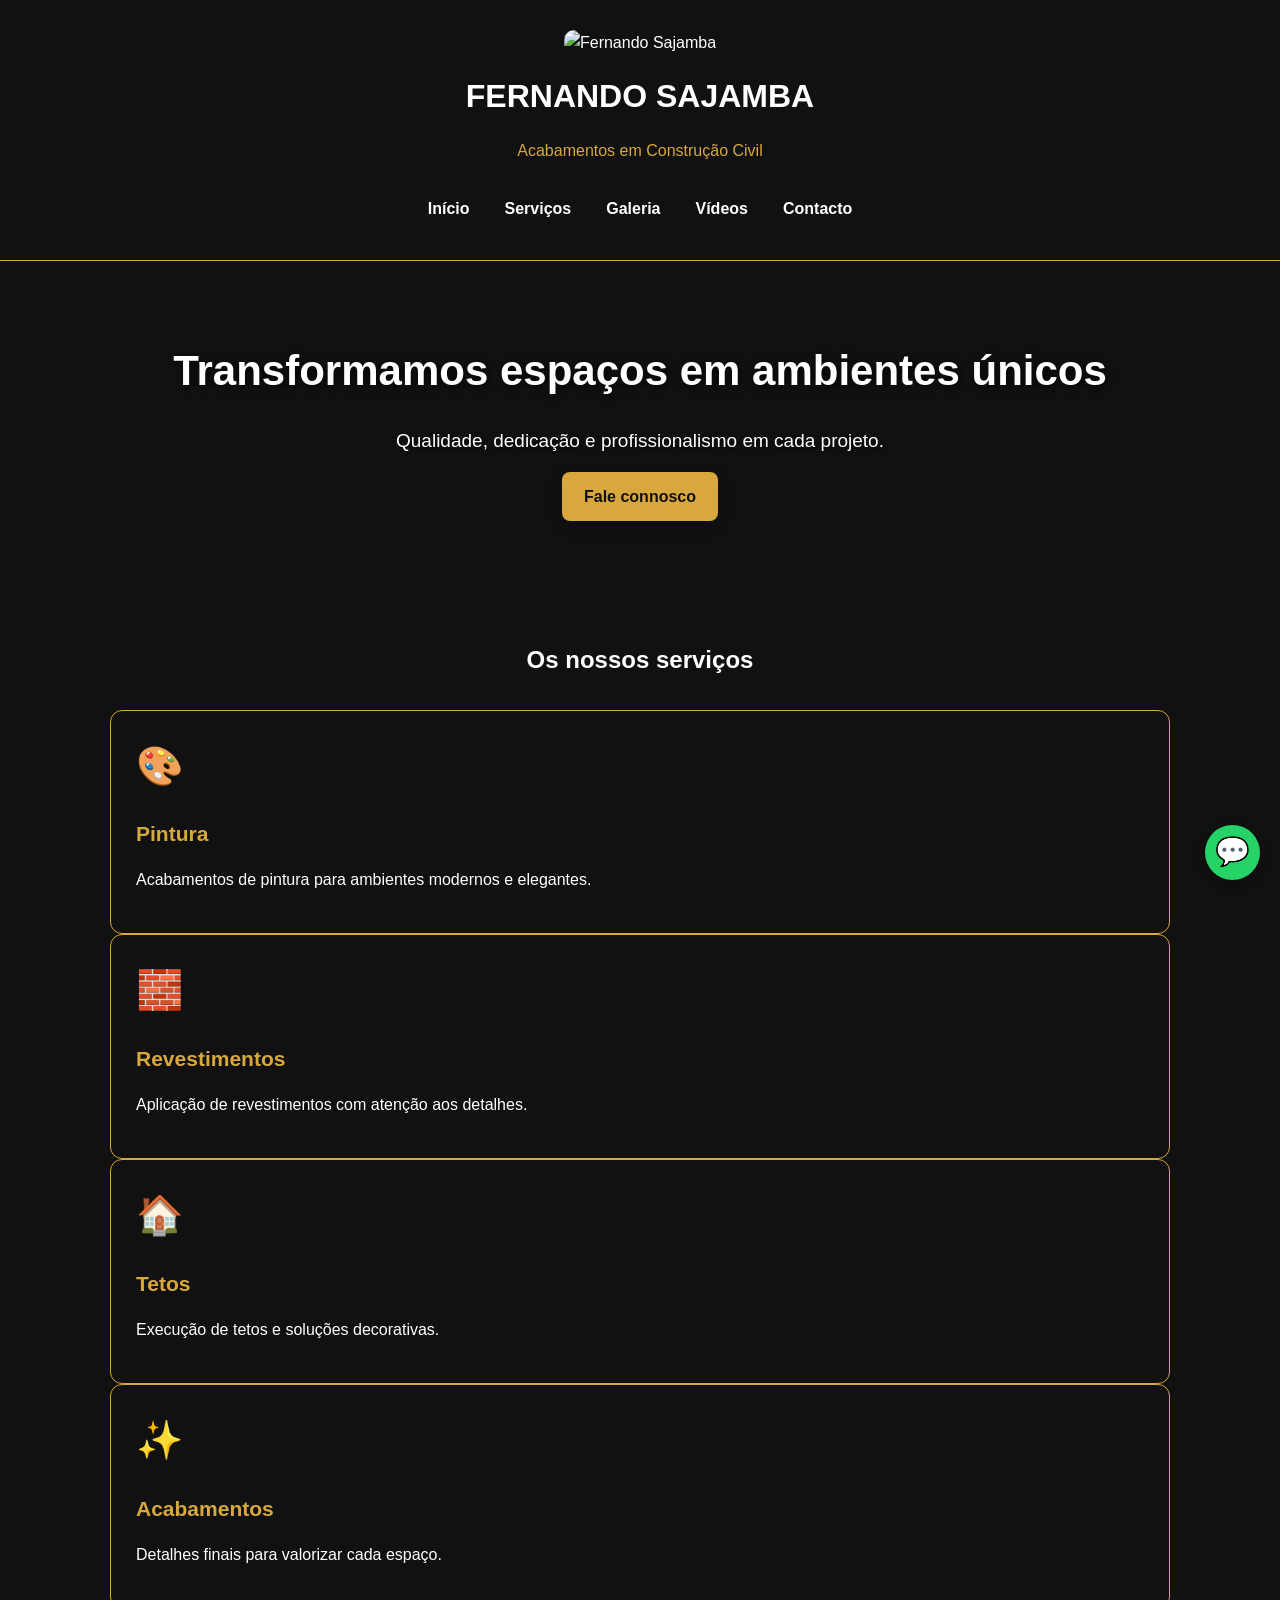
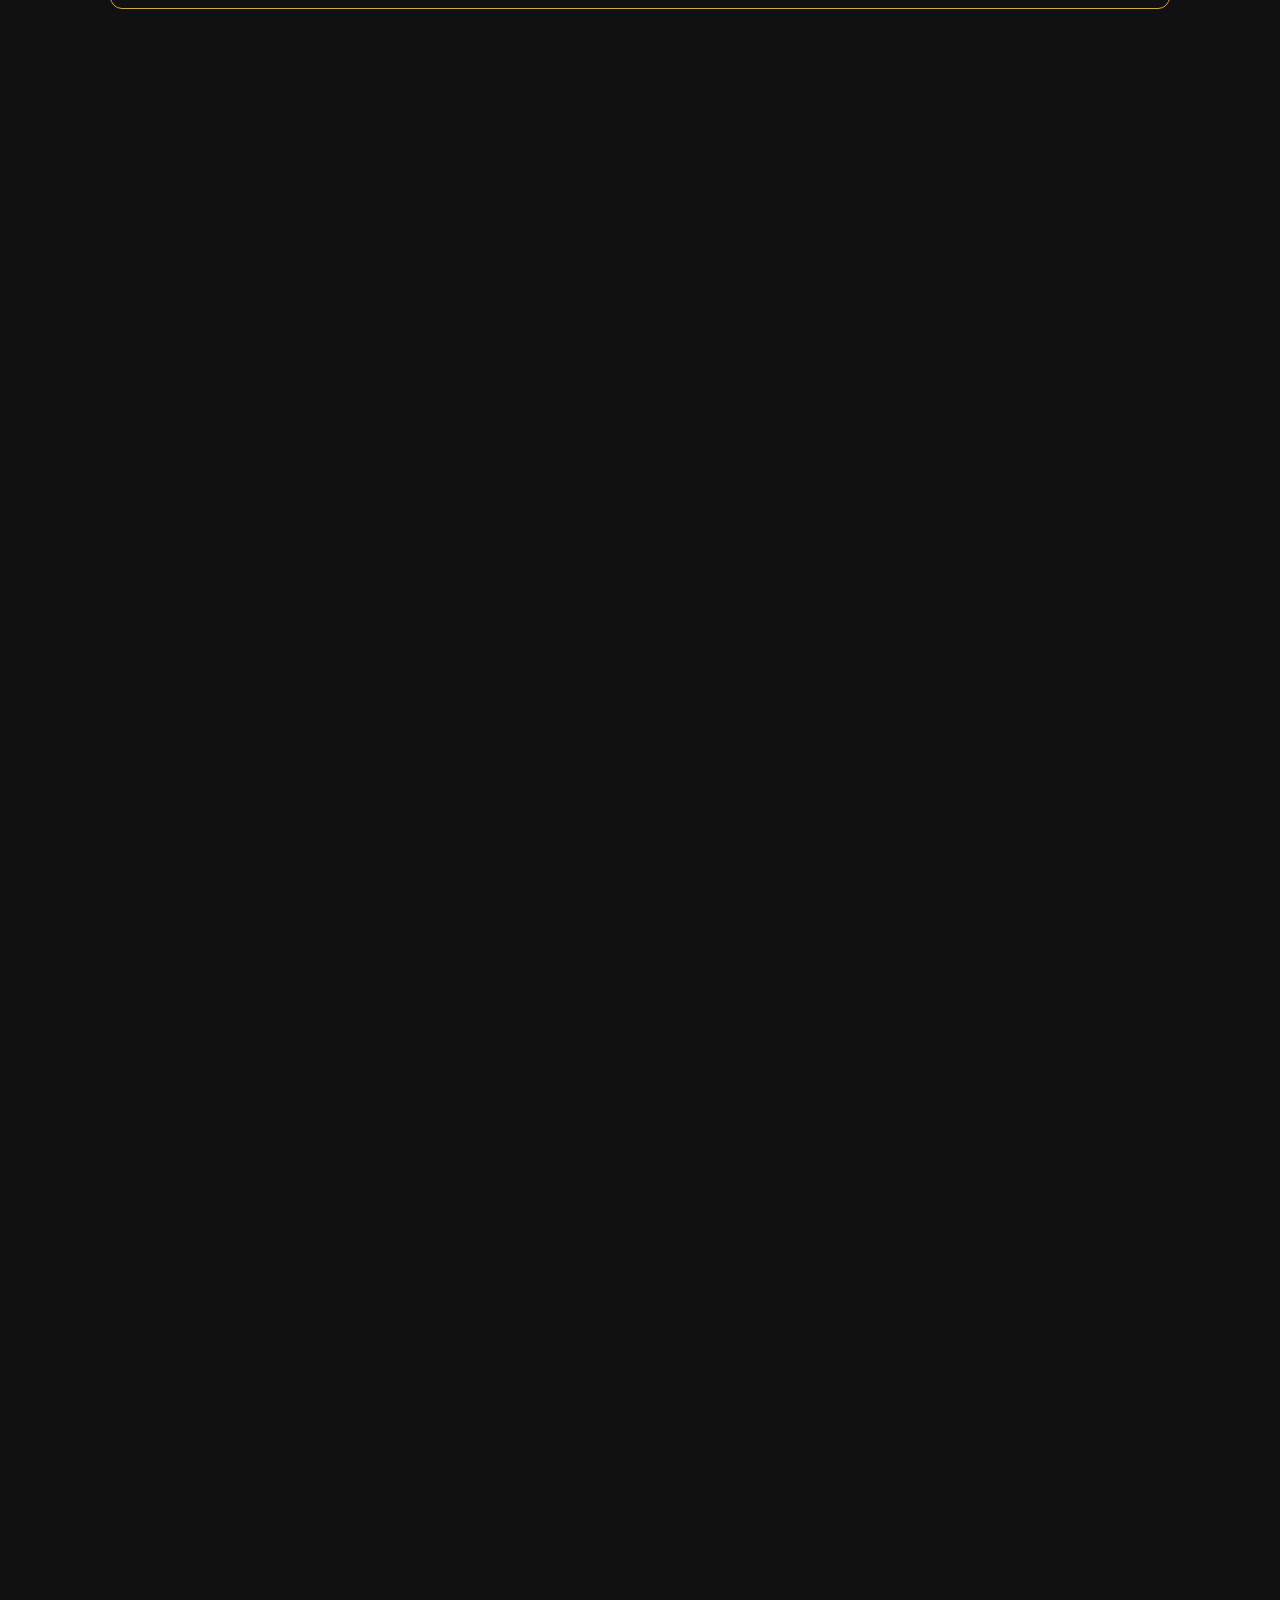
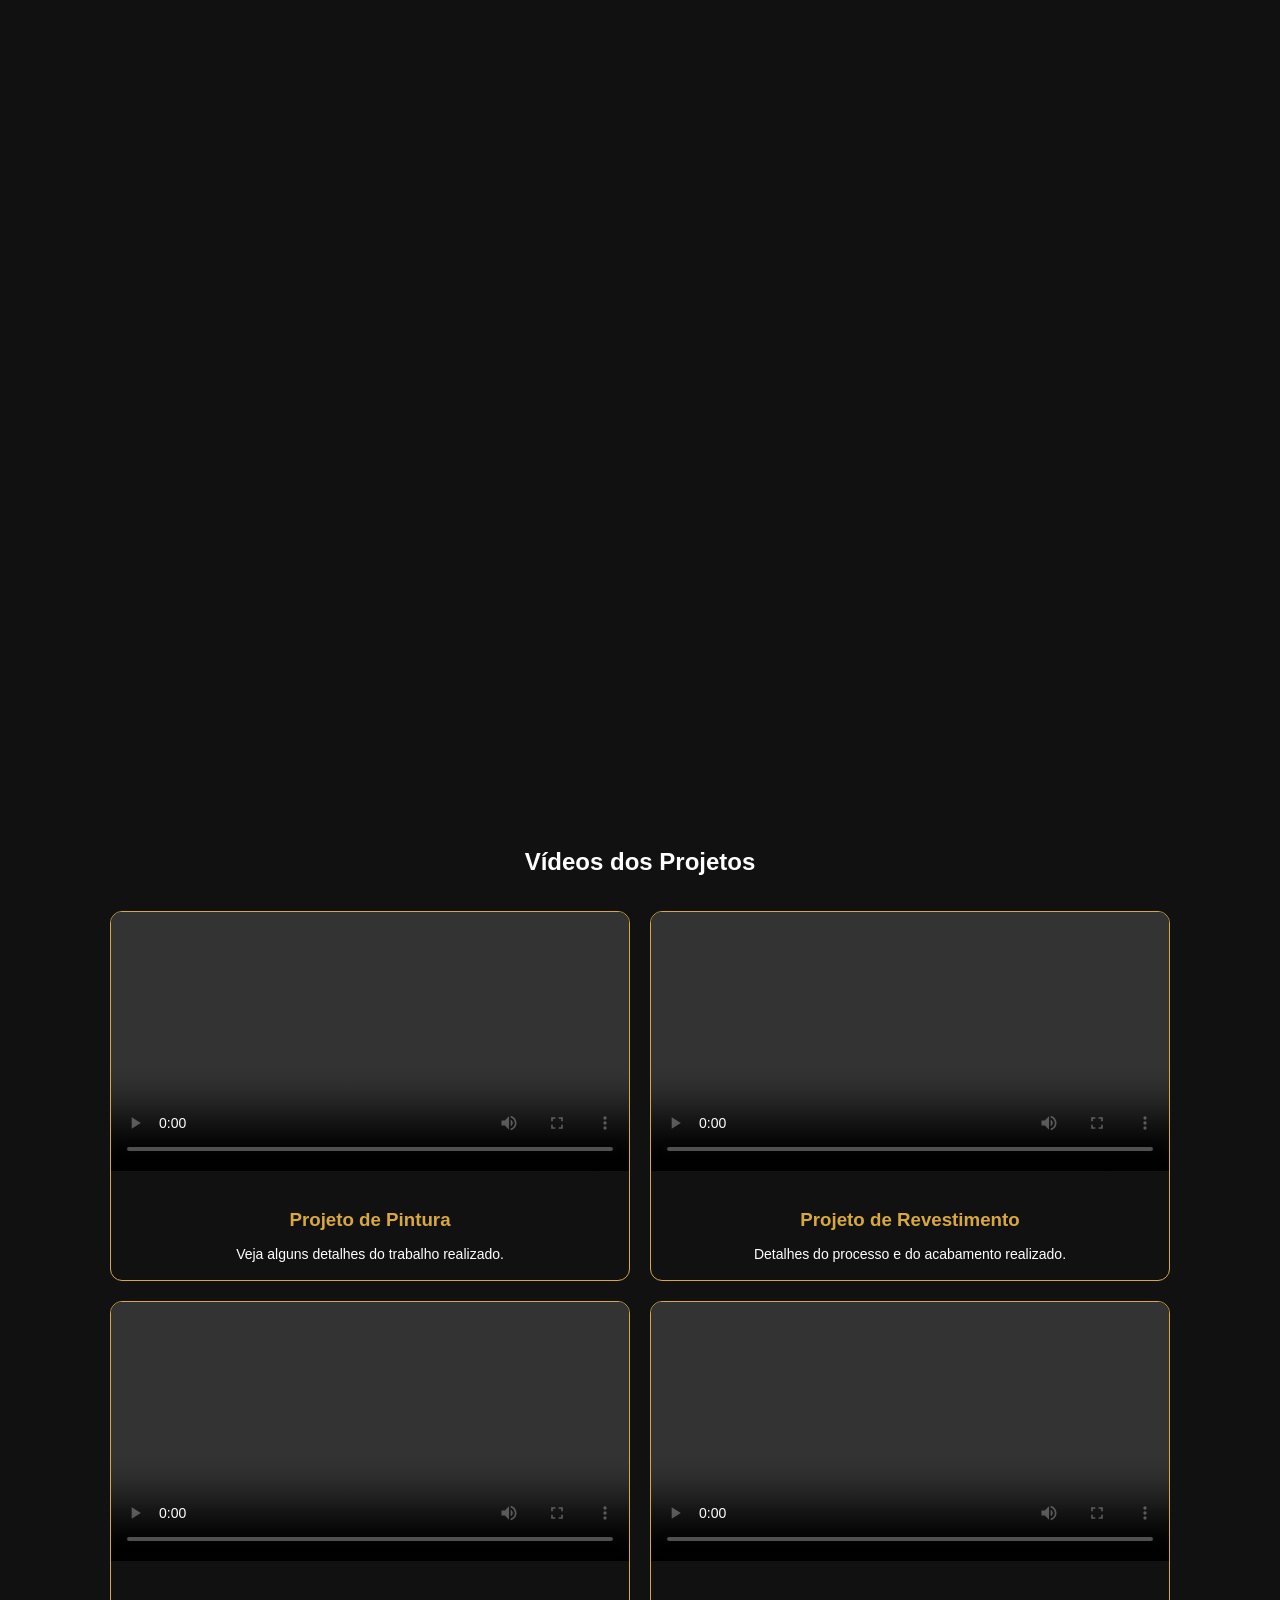
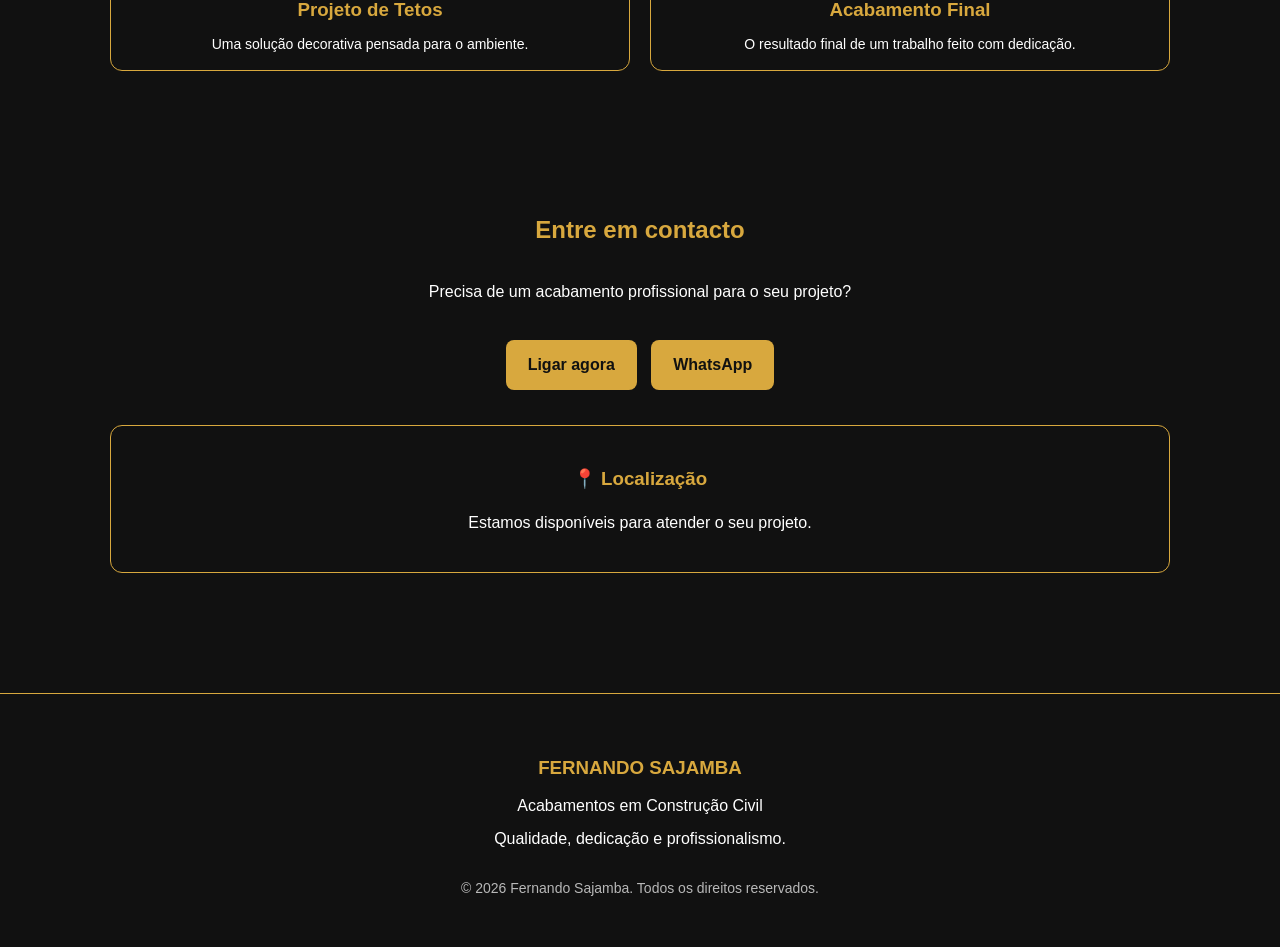
==== index.html @ a04a97ff "Add files via upload" ====
<!DOCTYPE html>
<html lang="pt">
<head>
<meta charset="UTF-8">
<meta name="viewport" content="width=device-width, initial-scale=1.0">
<meta name="theme-color" content="#111111">  
<meta name="description" content="Fernando Sajamba - Acabamentos em Construção Civil. Pintura, revestimentos, tetos e acabamentos com qualidade e profissionalismo.">
<meta name="keywords" content="Fernando Sajamba, acabamentos, construção civil, pintura, revestimentos, tetos">  
<meta property="og:title" content="Fernando Sajamba | Acabamentos em Construção Civil">

<meta property="og:description" content="Qualidade, dedicação e profissionalismo em cada projeto.">

<meta property="og:image" content="fotos/obra1.jpg">

<meta property="og:type" content="website">  
<title>Fernando Sajamba - Acabamentos</title>
<link rel="stylesheet" href="style.css">
</head>
<body>

<header>
    <img src="assets/logo.png" alt="Fernando Sajamba">

    <h1>FERNANDO SAJAMBA</h1>

    <p>Acabamentos em Construção Civil</p>

    <nav>
        <a href="#inicio">Início</a>
        <a href="#servicos">Serviços</a>
        <a href="#galeria">Galeria</a>
        <a href="#videos">Vídeos</a>
        <a href="#contacto">Contacto</a>
    </nav>
</header>

<section class="hero" id="inicio">
<h2>Transformamos espaços em ambientes únicos</h2>
<p>Qualidade, dedicação e profissionalismo em cada projeto.</p>
<a href="#contacto">Fale connosco</a>
</section>

<section class="servicos" revelar id="servicos">
<h2>Os nossos serviços</h2>
<div class="servico">
    <div class="icone">🎨</div>
    <h3>Pintura</h3>
    <p>Acabamentos de pintura para ambientes modernos e elegantes.</p>
</div>

<div class="servico">
    <div class="icone">🧱</div>
    <h3>Revestimentos</h3>
    <p>Aplicação de revestimentos com atenção aos detalhes.</p>
</div>

<div class="servico">
    <div class="icone">🏠</div>
    <h3>Tetos</h3>
    <p>Execução de tetos e soluções decorativas.</p>
</div>

<div class="servico">
    <div class="icone">✨</div>
    <h3>Acabamentos</h3>
    <p>Detalhes finais para valorizar cada espaço.</p>
</div>
</section>
<section class="orcamento revelar">

    <h2>Tem um projeto em mente?</h2>

    <p>
        Fale connosco e apresente o seu projeto.
        Estamos prontos para ajudar a transformar o seu espaço.
    </p>

    <a href="#contacto">Solicitar orçamento</a>

</section>
<section class="sobre revelar">
    <div class="sobre-texto">
        <h2>Sobre nós</h2>

        <p>
            Trabalhamos com dedicação e responsabilidade,
            procurando oferecer acabamentos de qualidade
            para cada cliente.
        </p>

        <p>
            Cada projeto recebe atenção aos detalhes,
            desde a preparação até ao acabamento final.
        </p>
    </div>

    <div class="sobre-imagem">
        <img src="fotos/obra1.jpg" alt="Projeto realizado">
    </div>
</section>
<section class="vantagens revelar">

    <h2>Por que escolher-nos?</h2>

    <div class="vantagens-container">

        <div class="vantagem">
            <div class="vantagem-icone">⭐</div>
            <h3>Qualidade</h3>
            <p>
                Trabalhamos para entregar acabamentos
                com qualidade e atenção aos detalhes.
            </p>
        </div>

        <div class="vantagem">
            <div class="vantagem-icone">🛠️</div>
            <h3>Profissionalismo</h3>
            <p>
                Cada projeto é tratado com responsabilidade,
                dedicação e compromisso.
            </p>
        </div>

        <div class="vantagem">
            <div class="vantagem-icone">🤝</div>
            <h3>Compromisso</h3>
            <p>
                Procuramos compreender as necessidades
                de cada cliente e projeto.
            </p>
        </div>

        <div class="vantagem">
            <div class="vantagem-icone">✨</div>
            <h3>Atenção aos detalhes</h3>
            <p>
                Os pequenos detalhes fazem a diferença
                no resultado final.
            </p>
        </div>

    </div>

</section>
<section class="galeria revelar" id="galeria">
<h2>Projetos Realizados</h2>
<div class="galeria-container">
<div class="projeto">
    <img src="fotos/obra8.jpg" alt="Obra 8">
    <div class="projeto-info">
        <h3>Projeto de Pintura</h3>
        <p>Acabamento moderno e cuidadoso.</p>
    </div>
</div>
<div class="projeto">
    <img src="fotos/obra2.jpg" alt="Obra 2">
    <div class="projeto-info">
        <h3>Projeto de Revestimento</h3>
        <p>Revestimento aplicado com atenção aos detalhes.</p>
    </div>
</div>
<div class="projeto">
    <img src="fotos/obra3.jpg" alt="Obra 3">
    <div class="projeto-info">
        <h3>Projeto de Tetos</h3>
        <p>Solução decorativa para valorizar o ambiente.</p>
    </div>
</div>
<div class="projeto">
    <img src="fotos/obra4.jpg" alt="Obra 4">
    <div class="projeto-info">
        <h3>Acabamento Final</h3>
        <p>Detalhes finais para um resultado elegante.</p>
    </div>
</div>
</div>
</section>

<section class="videos revelar" id="videos">
<h2>Vídeos dos Projetos</h2>
<div class="videos-container">
<div class="video-projeto">
    <video controls>
        <source src="videos/obra1.mp4" type="video/mp4">
    </video>

    <div class="video-info">
        <h3>Projeto de Pintura</h3>
        <p>Veja alguns detalhes do trabalho realizado.</p>
    </div>
</div>
<div class="video-projeto">
    <video controls>
        <source src="videos/obra2.mp4" type="video/mp4">
    </video>

    <div class="video-info">
        <h3>Projeto de Revestimento</h3>
        <p>Detalhes do processo e do acabamento realizado.</p>
    </div>
</div>
<div class="video-projeto">
    <video controls>
        <source src="videos/obra3.mp4" type="video/mp4">
    </video>

    <div class="video-info">
        <h3>Projeto de Tetos</h3>
        <p>Uma solução decorativa pensada para o ambiente.</p>
    </div>
</div>
<div class="video-projeto">
    <video controls>
        <source src="videos/obra4.mp4" type="video/mp4">
    </video>

    <div class="video-info">
        <h3>Acabamento Final</h3>
        <p>O resultado final de um trabalho feito com dedicação.</p>
    </div>
</div>
</div>
</section>

<section class="contacto revelar" id="contacto">
<h2>Entre em contacto</h2>
<p>Precisa de um acabamento profissional para o seu projeto?</p>
<a href="tel:+244928558201">Ligar agora</a>
<a href="https://wa.me/244928558201?text=Olá%2C%20Fernando%20Sajamba!%20Gostaria%20de%20solicitar%20informações%20sobre%20os%20seus%20serviços%20de%20acabamentos." target="_blank">
    WhatsApp
</a>
 <div class="localizacao">
    <h3>📍 Localização</h3>
    <p>Estamos disponíveis para atender o seu projeto.</p>
</div> 
</section>
<div class="lightbox">

    <button class="fechar">&times;</button>

    <button class="anterior">←</button>

    <img src="" alt="Foto ampliada">

    <button class="proxima">→</button>
  <div class="contador">1 / 1</div>

</div>    
<script src="script.js"></script>
<footer>
    <h3>FERNANDO SAJAMBA</h3>

    <p>Acabamentos em Construção Civil</p>

    <p>Qualidade, dedicação e profissionalismo.</p>

    <p class="copyright">
        © 2026 Fernando Sajamba. Todos os direitos reservados.
    </p>
</footer>  
  <a class="whatsapp-flutuante"
   href="https://wa.me/244928558201?text=Olá%2C%20Fernando%20Sajamba!%20Gostaria%20de%20saber%20mais%20sobre%20os%20seus%20serviços."
   target="_blank"
   aria-label="Falar pelo WhatsApp">
    💬
</a>
</body>
</html>
---- style.css ----
*{box-sizing:border-box}
body{margin:0;font-family:Arial,sans-serif;background:#111;color:#fff;line-height:1.6}
header{text-align:center;padding:30px 20px;border-bottom:1px solid #d8a83e}
header img{width:180px;max-width:80%;border-radius:10px}
header h1{margin:15px 0 5px}
header p{color:#d8a83e}
nav {
    margin-top: 25px;
    display: flex;
    justify-content: center;
    gap: 25px;
    flex-wrap: wrap;
}

nav a {
    color: #fff;
    text-decoration: none;
    font-weight: bold;
    padding: 8px 5px;
    transition: 0.3s;
}

nav a:hover {
    color: #d8a83e;
    transform: translateY(-2px);
}
section{padding:50px 20px;max-width:1100px;margin:auto}
h2{text-align:center;margin-bottom:30px}
.hero{text-align:center}
.hero a,.contacto a{display:inline-block;padding:12px 22px;margin-top:15px;text-decoration:none;color:#111;background:#d8a83e;border-radius:8px}
.servicos-container,.galeria-container,.videos-container{display:grid;grid-template-columns:repeat(2,1fr);gap:20px}
.servico {
    padding: 25px;
    border: 1px solid #d8a83e;
    border-radius: 12px;
    
    transition: transform 0.3s ease,
                box-shadow 0.3s ease;
}

.servico:hover {
    transform: translateY(-8px);
    box-shadow: 0 8px 20px rgba(216, 168, 62, 0.25);
}
.servico h3{color:#d8a83e;
   font-size: 21px;
    margin-bottom: 10px;}
.galeria-container img{width:100%;height:250px;object-fit:cover;border-radius:10px;border:1px solid #d8a83e}
.videos-container video{width:100%;border-radius:10px;border:1px solid #d8a83e}
.contacto{text-align:center}
#lightbox {
  position: fixed;
  top: 0;
  left: 0;
  width: 100%;
  height: 100%;
  background: rgba(0, 0, 0, 0.9);

  display: flex;
  justify-content: center;
  align-items: center;

  opacity: 0;
  visibility: hidden;
  transition: opacity 0.35s ease, visibility 0.35s ease;

  z-index: 9999;
}

.lightbox {
    position: fixed;
    top: 0;
    left: 0;
    width: 100%;
    height: 100%;

    background: rgba(0, 0, 0, 0.9);

    display: flex;
    justify-content: center;
    align-items: center;

    opacity: 0;
    visibility: hidden;

    transition: opacity 0.35s ease,
                visibility 0.35s ease;

    z-index: 9999;
}

.lightbox.active {
    opacity: 1;
    visibility: visible;
}

.lightbox img {
    max-width: 90%;
    max-height: 85%;
    object-fit: contain;

    border: 3px solid #d8a83e;
    border-radius: 12px;
    box-shadow: 0 0 25px rgba(216, 168, 62, 0.45);

    transform: scale(0.75) rotate(-3deg);
    opacity: 0;

    transition:
        transform 0.45s ease,
        opacity 0.35s ease;
}

.lightbox.active img {
    transform: scale(1) rotate(0deg);
    opacity: 1;
}
.fechar {
    position: absolute;
    top: 20px;
    right: 25px;

    background: none;
    border: none;

    color: white;
    font-size: 40px;
    cursor: pointer;
}
.anterior,
.proxima {
    position: absolute;
    top: 50%;

    background: none;
    border: none;

    color: white;
    font-size: 45px;
    cursor: pointer;
}

.anterior {
    left: 20px;
}

.proxima {
    right: 20px;
}
.contador {
    position: absolute;
    bottom: 25px;
    left: 50%;
    transform: translateX(-50%);

    color: white;
    font-size: 16px;
    font-weight: bold;

    background: rgba(0, 0, 0, 0.5);
    padding: 8px 15px;
    border-radius: 20px;

    z-index: 10;
}
@media (max-width: 650px) {
    nav {
        gap: 10px;
        flex-direction: column;
        align-items: center;
      .sobre {
    grid-template-columns: 1fr;
    gap: 25px;
}

.sobre-texto h2 {
    text-align: center;
}
    }

    nav a {
        padding: 8px 15px;
      .hero h2 {
        font-size: 28px;
    }

    .hero p {
        font-size: 16px;
    }
}
.hero {
    padding: 80px 15px;
    text-align: center;

    background:
        linear-gradient(
            rgba(0,0,0,0.55),
            rgba(0,0,0,0.55)
        ),
        url("fotos/obra1.jpg");

    background-size: cover;
    background-position: center;

    border-radius: 15px;
}

.hero h2 {
    font-size: 28px;
    margin-bottom: 15px;
}
}
.hero p {
    font-size: 16px;
    margin-bottom: 20px;
}

.hero a {
    transition: 0.3s ease;
}

.hero a:hover {
    transform: scale(1.05);
}
.hero h2,
.hero p,
.hero a {
    opacity: 0;
    transform: translateY(25px);
    animation: aparecer 0.8s ease forwards;
}

.hero p {
    animation-delay: 0.2s;
}

.hero a {
    animation-delay: 0.4s;
}

@keyframes aparecer {
    to {
        opacity: 1;
        transform: translateY(0);
    }
}
.revelar {
    opacity: 0;
    transform: translateY(40px);
    transition: opacity 0.8s ease, transform 0.8s ease;
}

.revelar.visivel {
    opacity: 1;
    transform: translateY(0);
}
/* icones*/
.icone {
    font-size: 38px;
    margin-bottom: 12px;
    transition: transform 0.3s ease;
}

.servico:hover .icone {
    transform: scale(1.15) rotate(5deg);
}
.sobre {
    display: grid;
    grid-template-columns: 1fr 1fr;
    gap: 40px;
    align-items: center;
}

.sobre-texto h2 {
    text-align: left;
    color: #d8a83e;
}

.sobre-texto p {
    line-height: 1.7;
}

.sobre-imagem img {
    width: 100%;
    border-radius: 12px;
    border: 2px solid #d8a83e;
    display: block;
}
contacto a {
    margin-left: 5px;
    margin-right: 5px;
}
/*LOCALIZAÇÃO*/
.localizacao {
    margin-top: 35px;
    padding: 20px;
    border: 1px solid #d8a83e;
    border-radius: 12px;
}

.localizacao h3 {
    color: #d8a83e;
    margin-bottom: 10px;
}
/*WHATSSAP FLUTUANTE*/
.whatsapp-flutuante {
    position: fixed;
    right: 20px;
    bottom: 20px;
    width: 55px;
    height: 55px;
    border-radius: 50%;
    background: #25D366;
    color: white;
    display: flex;
    justify-content: center;
    align-items: center;
    font-size: 28px;
    text-decoration: none;
    box-shadow: 0 4px 12px rgba(0,0,0,0.3);
    z-index: 9998;
    transition: transform 0.3s ease;
}

.whatsapp-flutuante:hover {
    transform: scale(1.1);
}
.whatsapp-flutuante {
    animation: pulsarWhatsApp 2s infinite;
}

@keyframes pulsarWhatsApp {
    0% {
        transform: scale(1);
    }

    50% {
        transform: scale(1.08);
    }

    100% {
        transform: scale(1);
    }
}
/*RODAPÉ*/
footer {
    text-align: center;
    padding: 40px 20px;
    margin-top: 50px;
    border-top: 1px solid #d8a83e;
    background: #111;
}

footer h3 {
    color: #d8a83e;
    margin-bottom: 10px;
}

footer p {
    margin: 8px 0;
}

footer .copyright {
    margin-top: 25px;
    font-size: 14px;
    opacity: 0.7;
}
header {
    transition: 0.3s ease;
}

header.fixo {
    position: fixed;
    top: 0;
    left: 0;
    width: 100%;
    z-index: 1000;
    background: #111;
    padding: 15px 20px;
}
.galeria-container img {
    transition: transform 0.35s ease, box-shadow 0.35s ease;
    cursor: pointer;
}

.galeria-container img:hover {
    transform: scale(1.04);
    box-shadow: 0 8px 20px rgba(216,168,62,0.25);
}
.projeto {
    border-radius: 12px;
    overflow: hidden;
    border: 1px solid #d8a83e;
}

.projeto img {
    display: block;
    width: 100%;
}

.projeto-info {
    padding: 15px;
    text-align: center;
    background: #111;
}

.projeto-info h3 {
    color: #d8a83e;
    margin-bottom: 8px;
}

.projeto-info p {
    margin: 0;
    font-size: 14px;
}
.video-projeto {
    border: 1px solid #d8a83e;
    border-radius: 12px;
    overflow: hidden;
    background: #111;
}

.video-projeto video {
    display: block;
    width: 100%;
    border: none;
    border-radius: 0;
}

.video-info {
    padding: 15px;
    text-align: center;
}

.video-info h3 {
    color: #d8a83e;
    margin-bottom: 8px;
}

.video-info p {
    margin: 0;
    font-size: 14px;
}
.vantagens {
    text-align: center;
}

.vantagens h2 {
    color: #d8a83e;
}

.vantagens-container {
    display: grid;
    grid-template-columns: repeat(2, 1fr);
    gap: 20px;
}

.vantagem {
    padding: 25px;
    border: 1px solid #d8a83e;
    border-radius: 12px;
    transition: transform 0.3s ease, box-shadow 0.3s ease;
}

.vantagem:hover {
    transform: translateY(-8px);
    box-shadow: 0 8px 20px rgba(216,168,62,0.25);
}

.vantagem-icone {
    font-size: 38px;
    margin-bottom: 12px;
}

.vantagem h3 {
    color: #d8a83e;
    margin-bottom: 10px;
}

.vantagem p {
    line-height: 1.6;
}
@media (max-width:650px) {
    .vantagens-container {
        grid-template-columns: 1fr;
    }
}
.orcamento {
    text-align: center;
    padding: 60px 25px;
    margin-top: 30px;
    border-top: 1px solid #d8a83e;
    border-bottom: 1px solid #d8a83e;
    background: rgba(216,168,62,0.08);
    border-radius: 15px;
}

.orcamento h2 {
    color: #d8a83e;
    margin-bottom: 15px;
}

.orcamento p {
    max-width: 650px;
    margin: 0 auto;
    line-height: 1.7;
}

.orcamento a {
    display: inline-block;
    margin-top: 25px;
    padding: 13px 25px;
    background: #d8a83e;
    color: #111;
    text-decoration: none;
    font-weight: bold;
    border-radius: 8px;
    transition: transform 0.3s ease, box-shadow 0.3s ease;
}

.orcamento a:hover {
    transform: translateY(-3px);
    box-shadow: 0 6px 15px rgba(216,168,62,0.3);
}
@media (max-width:650px) {
    .orcamento {
        padding: 45px 20px;
    }

    .orcamento h2 {
        font-size: 26px;
    }
}
header img {
    transition: transform 0.4s ease, box-shadow 0.4s ease;
}

header img:hover {
    transform: scale(1.05);
    box-shadow: 0 8px 20px rgba(216,168,62,0.25);
}
header h1 {
    transition: transform 0.3s ease;
}

header h1:hover {
    transform: translateY(-3px);
}
.hero h2 {
    font-size: 42px;
    line-height: 1.2;
    text-shadow: 2px 2px 8px rgba(0,0,0,0.8);
}

.hero p {
    font-size: 19px;
    max-width: 650px;
    margin: 15px auto 0;
    line-height: 1.6;
    text-shadow: 1px 1px 5px rgba(0,0,0,0.8);
}
@media (max-width:650px) {
    .hero h2 {
        font-size: 30px;
    }

    .hero p {
        font-size: 16px;
    }
}
/* Botão fale connosco*/
.hero a {
    font-weight: bold;
    box-shadow: 0 5px 15px rgba(0,0,0,0.3);
    transition: transform 0.3s ease, box-shadow 0.3s ease;
}

.hero a:hover {
    transform: translateY(-4px);
    box-shadow: 0 8px 20px rgba(216,168,62,0.4);
}
/* Contacto*/
.contacto {
    padding-top: 70px;
    padding-bottom: 70px;
}

.contacto h2 {
    color: #d8a83e;
}

.contacto > p {
    max-width: 600px;
    margin: 0 auto 20px;
    line-height: 1.6;
}
.contacto a {
    font-weight: bold;
    margin-left: 5px;
    margin-right: 5px;
    transition: transform 0.3s ease, box-shadow 0.3s ease;
}

.contacto a:hover {
    transform: translateY(-3px);
    box-shadow: 0 6px 15px rgba(216,168,62,0.35);
}
/* Menu no celular*/
@media (max-width:650px) {

    header {
        padding: 25px 15px;
    }

    header img {
        width: 150px;
    }

    header h1 {
        font-size: 25px;
    }

    header p {
        font-size: 15px;
    }

    nav {
        margin-top: 20px;
    }

    nav a {
        width: 100%;
        text-align: center;
        box-sizing: border-box;
    }
}
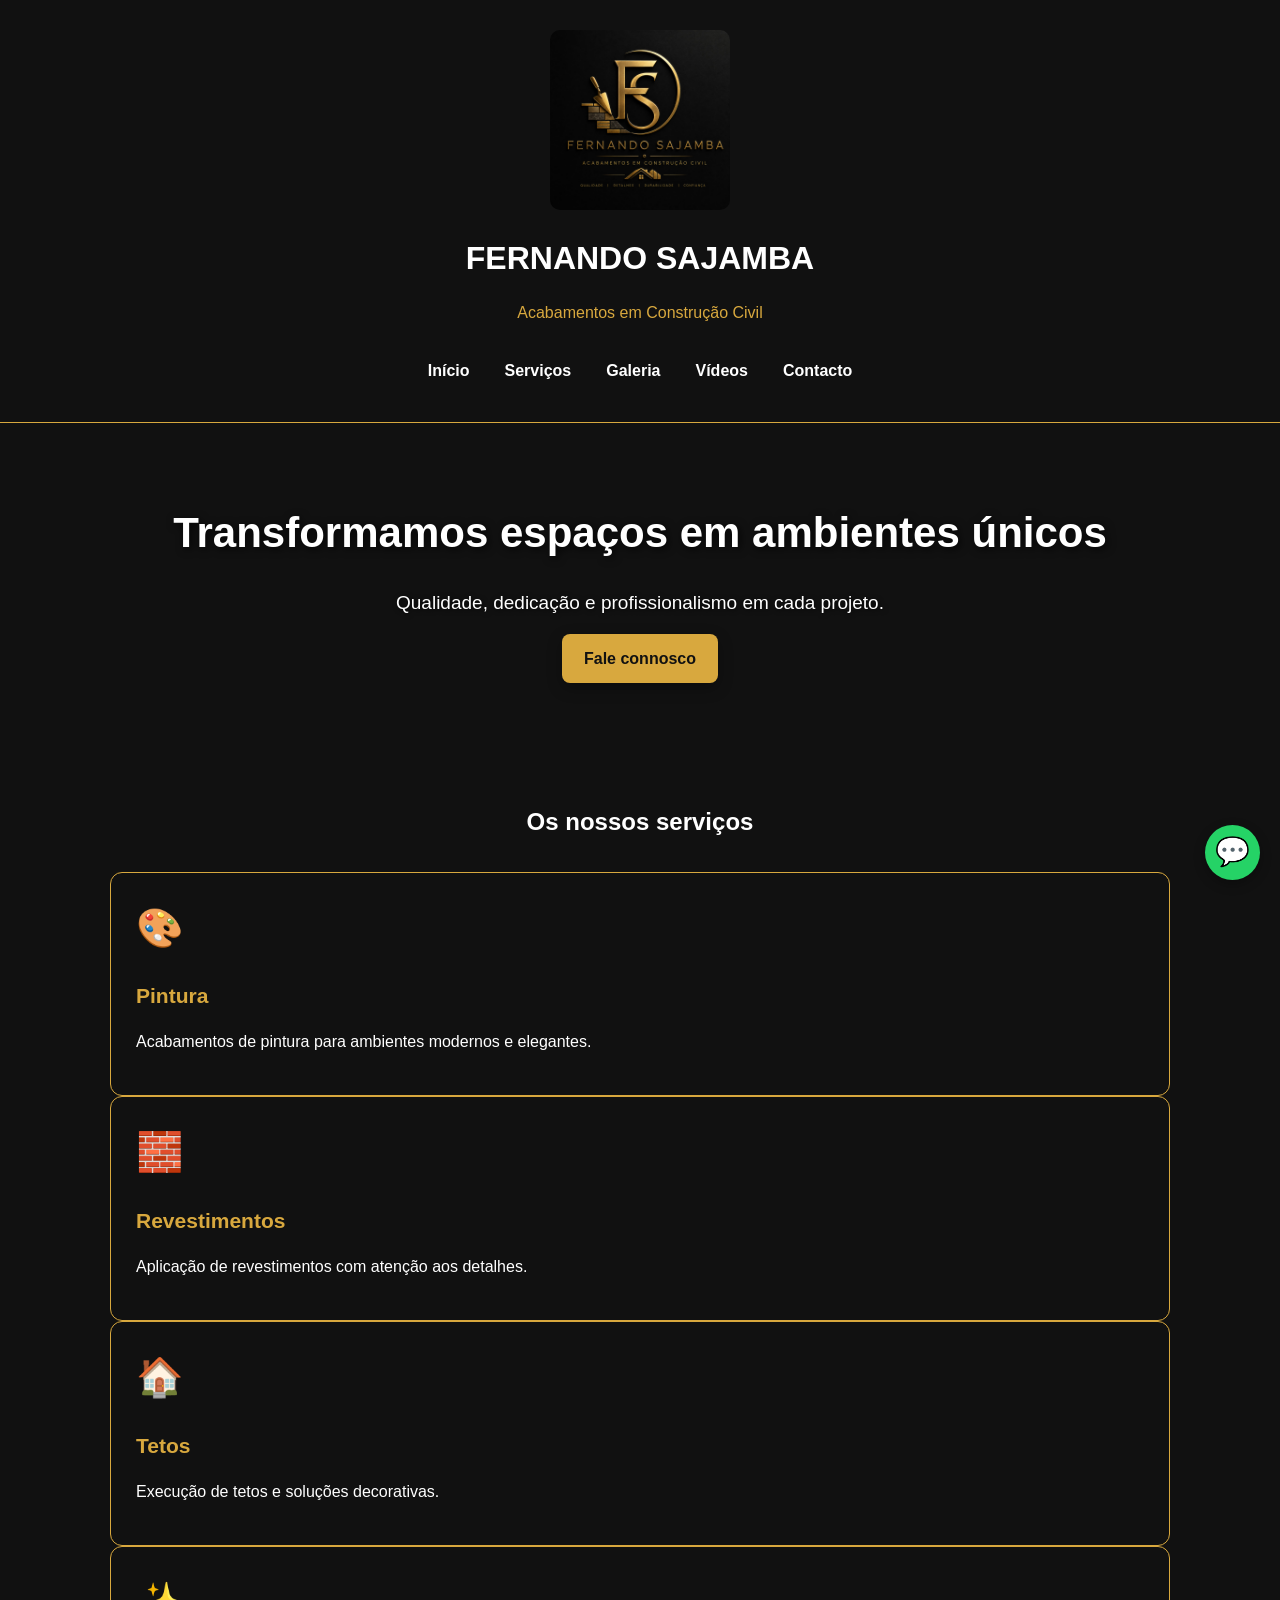
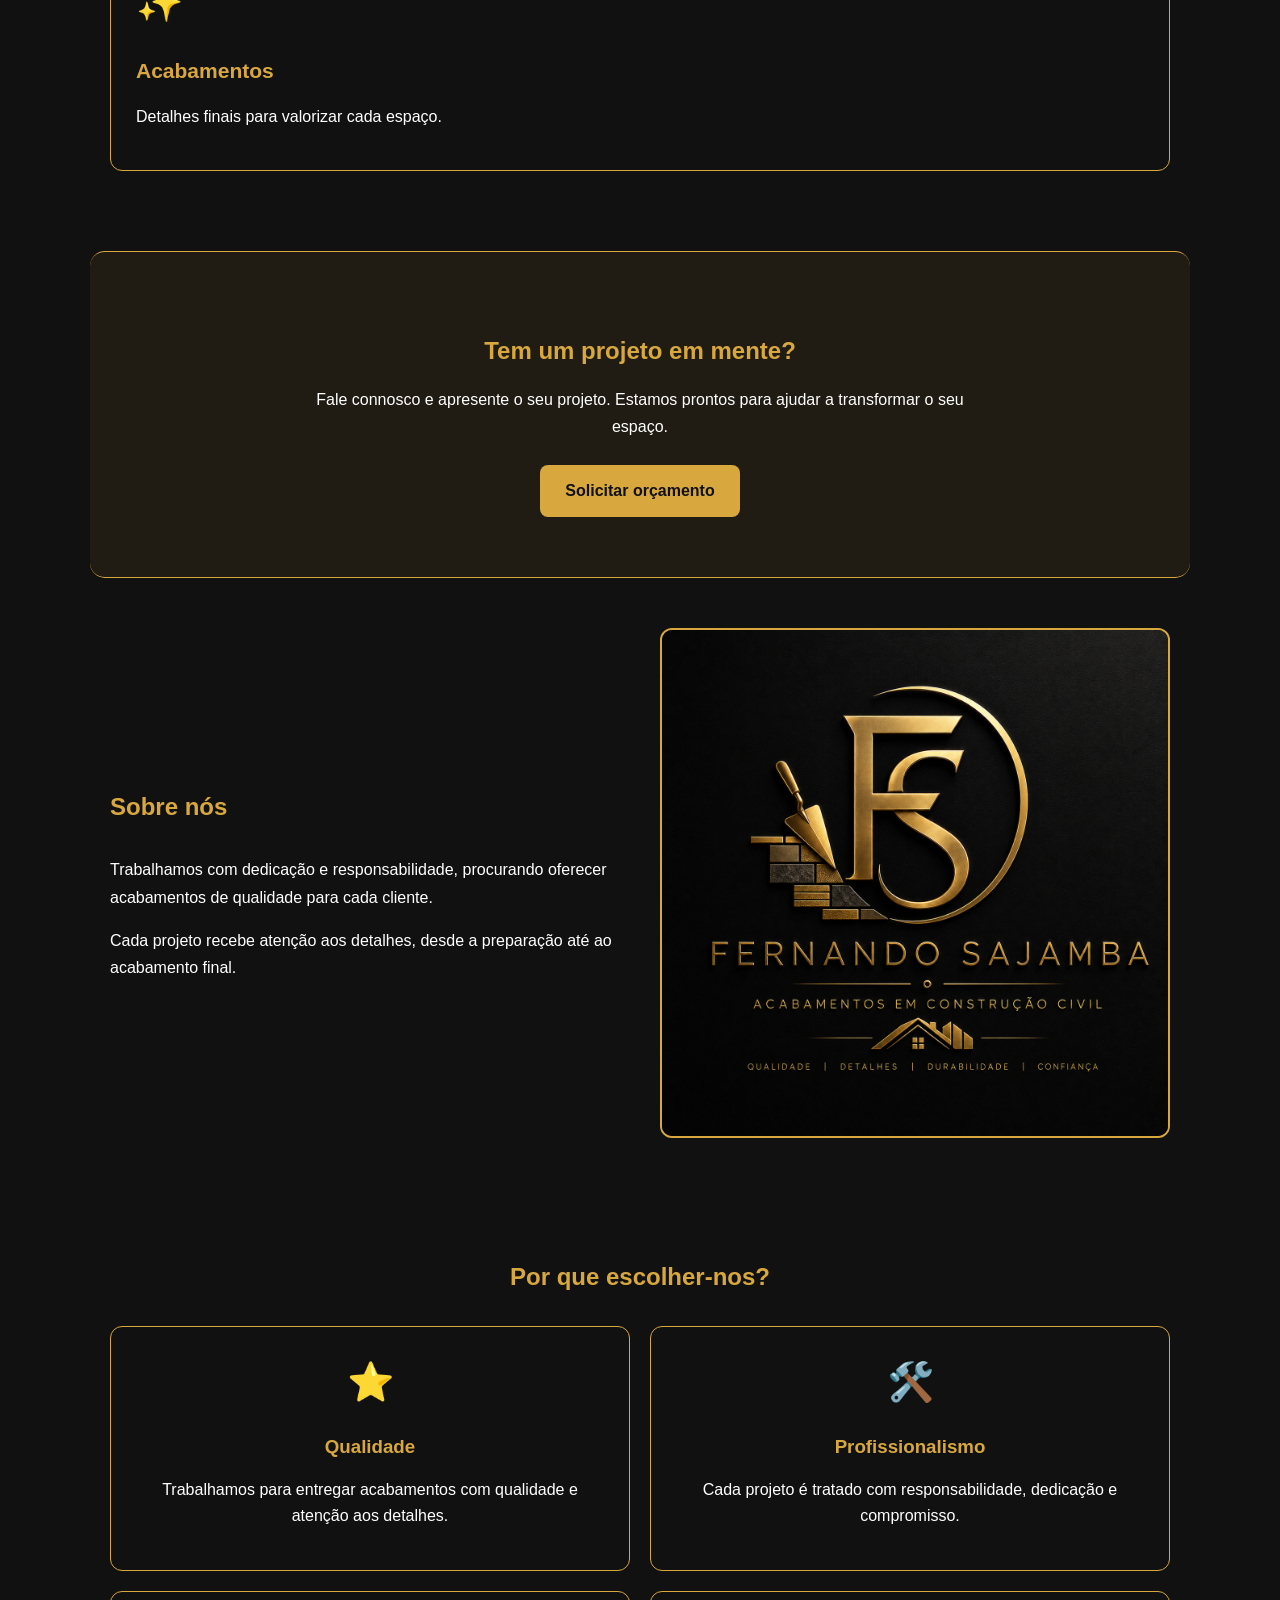
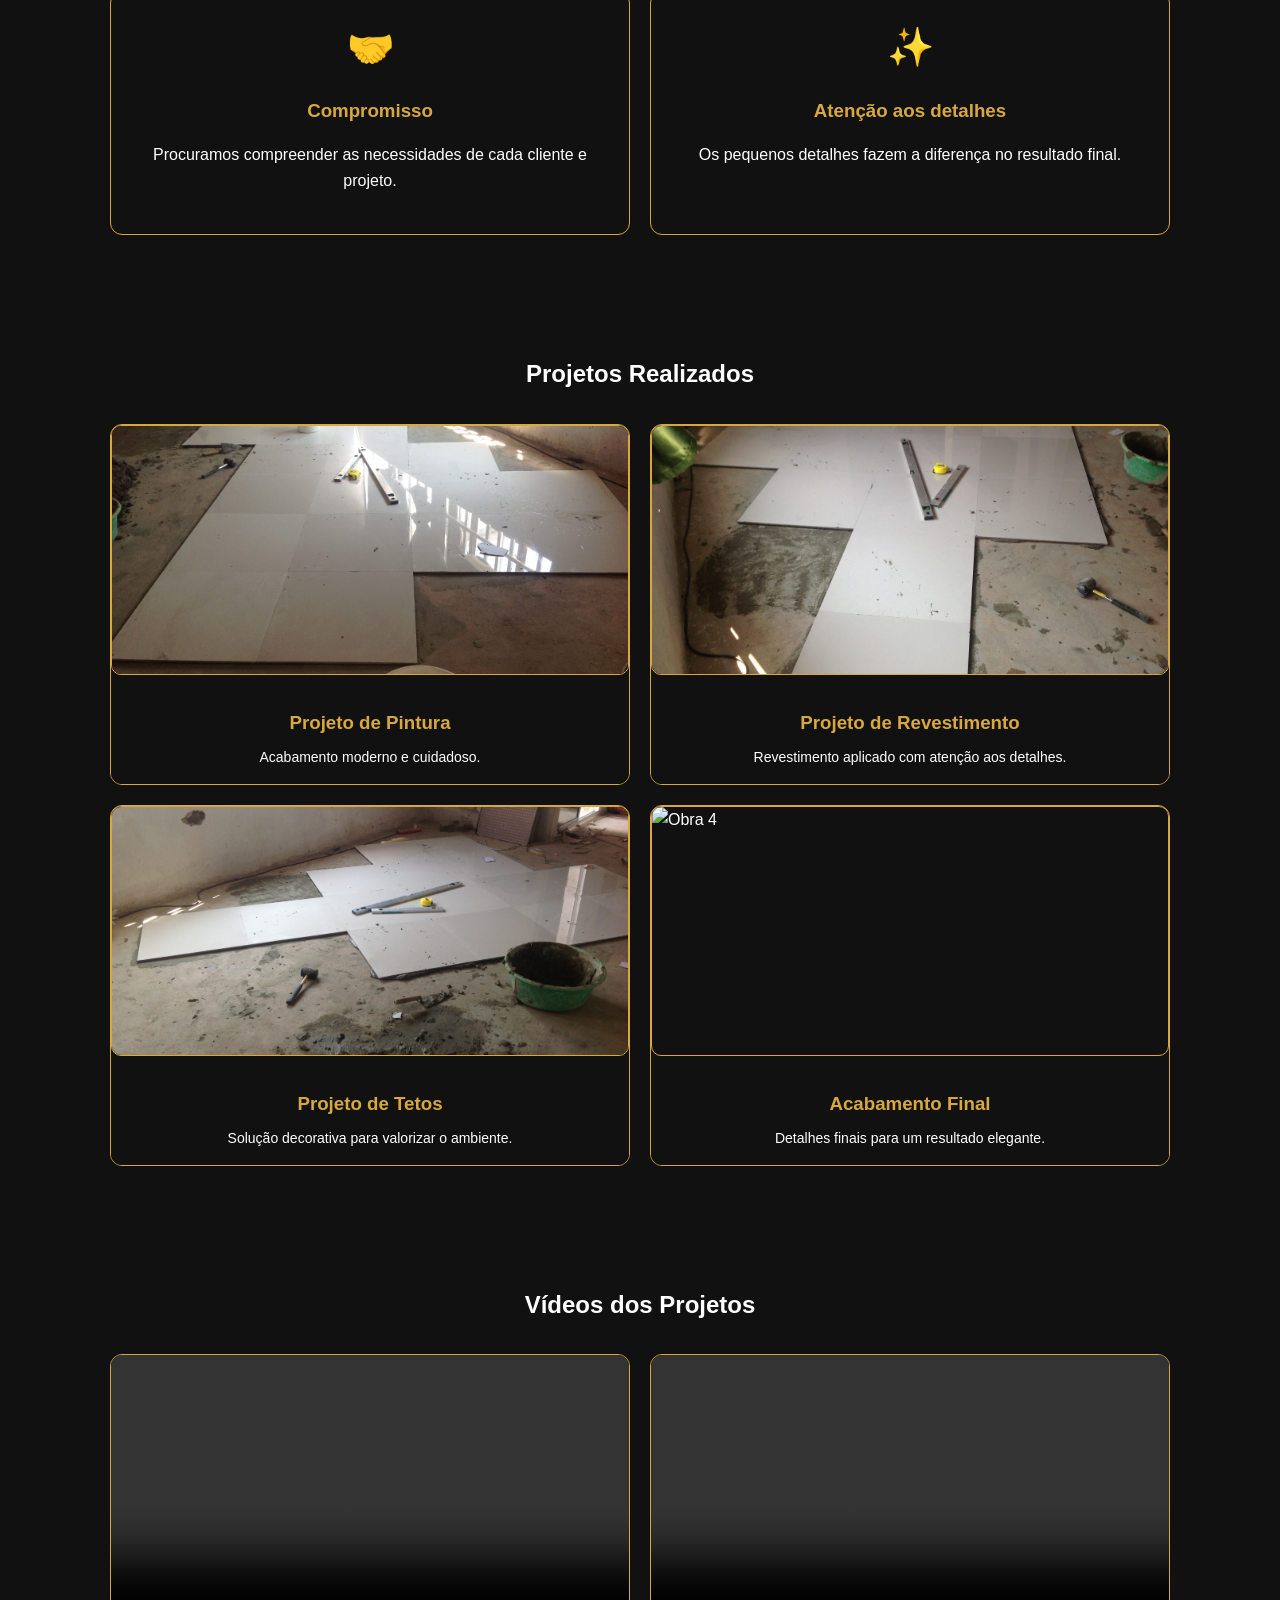
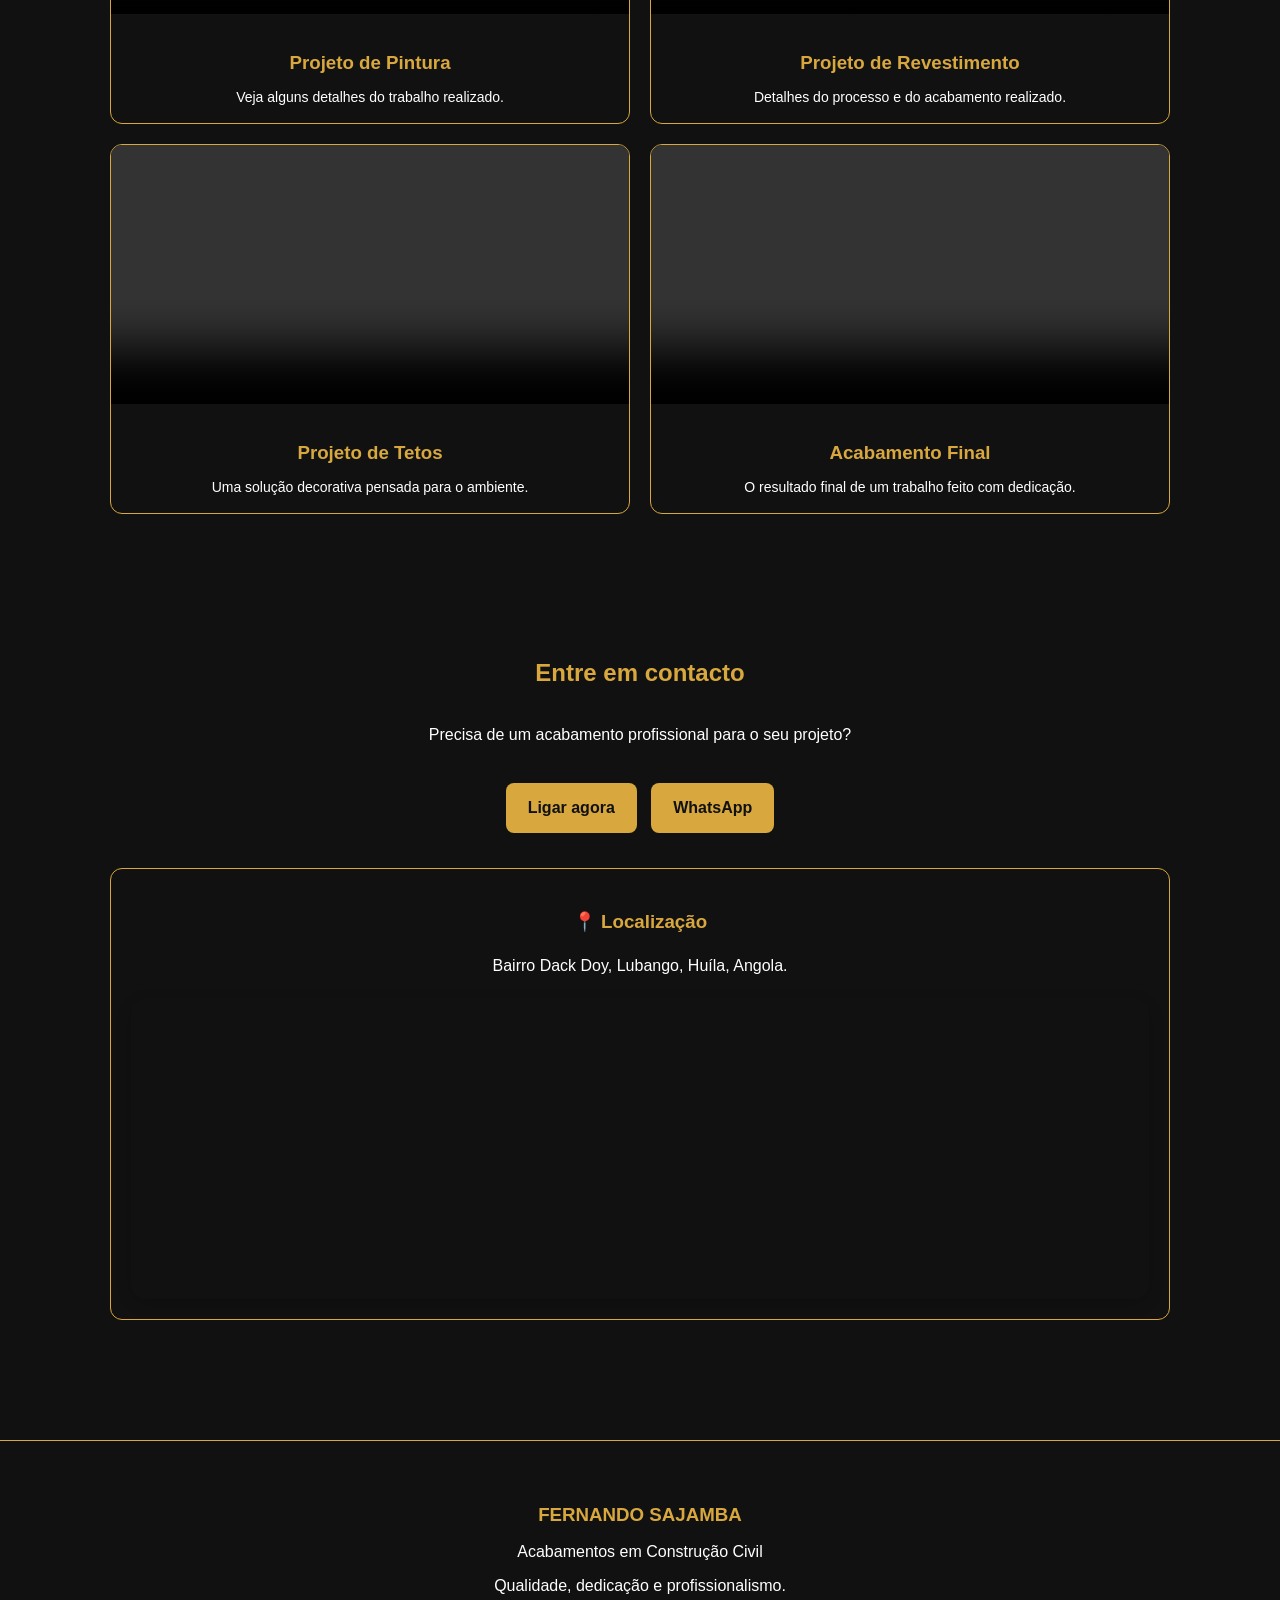
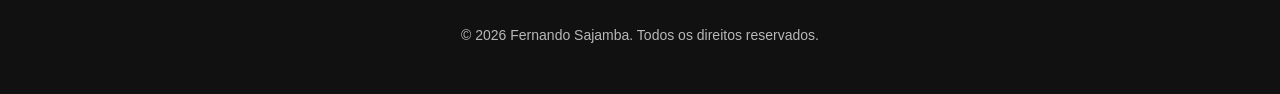
==== commit dc85294e: "Enhance location section with details and map Updated location information and added a map iframe." ====
--- a/index.html
+++ b/index.html
@@ -230,10 +230,22 @@
 <a href="https://wa.me/244928558201?text=Olá%2C%20Fernando%20Sajamba!%20Gostaria%20de%20solicitar%20informações%20sobre%20os%20seus%20serviços%20de%20acabamentos." target="_blank">
     WhatsApp
 </a>
- <div class="localizacao">
+<div class="localizacao">
     <h3>📍 Localização</h3>
-    <p>Estamos disponíveis para atender o seu projeto.</p>
-</div> 
+    <p>Bairro Dack Doy, Lubango, Huíla, Angola.</p>
+
+    <div class="mapa">
+        <iframe
+            src="https://www.google.com/maps?q=Dack+Doy,+Lubango,+Hu%C3%ADla,+Angola&output=embed"
+            width="100%"
+            height="300"
+            style="border:0;"
+            allowfullscreen=""
+            loading="lazy"
+            referrerpolicy="no-referrer-when-downgrade">
+        </iframe>
+    </div>
+</div>
 </section>
 <div class="lightbox">
 
--- a/style.css
+++ b/style.css
@@ -633,4 +633,17 @@
         text-align: center;
         box-sizing: border-box;
     }
-}+}
+.mapa {
+    margin-top: 20px;
+    border-radius: 15px;
+    overflow: hidden;
+    box-shadow: 0 4px 15px rgba(0,0,0,0.2);
+}
+
+.mapa iframe {
+    display: block;
+    width: 100%;
+    height: 300px;
+    border: 0;
+}
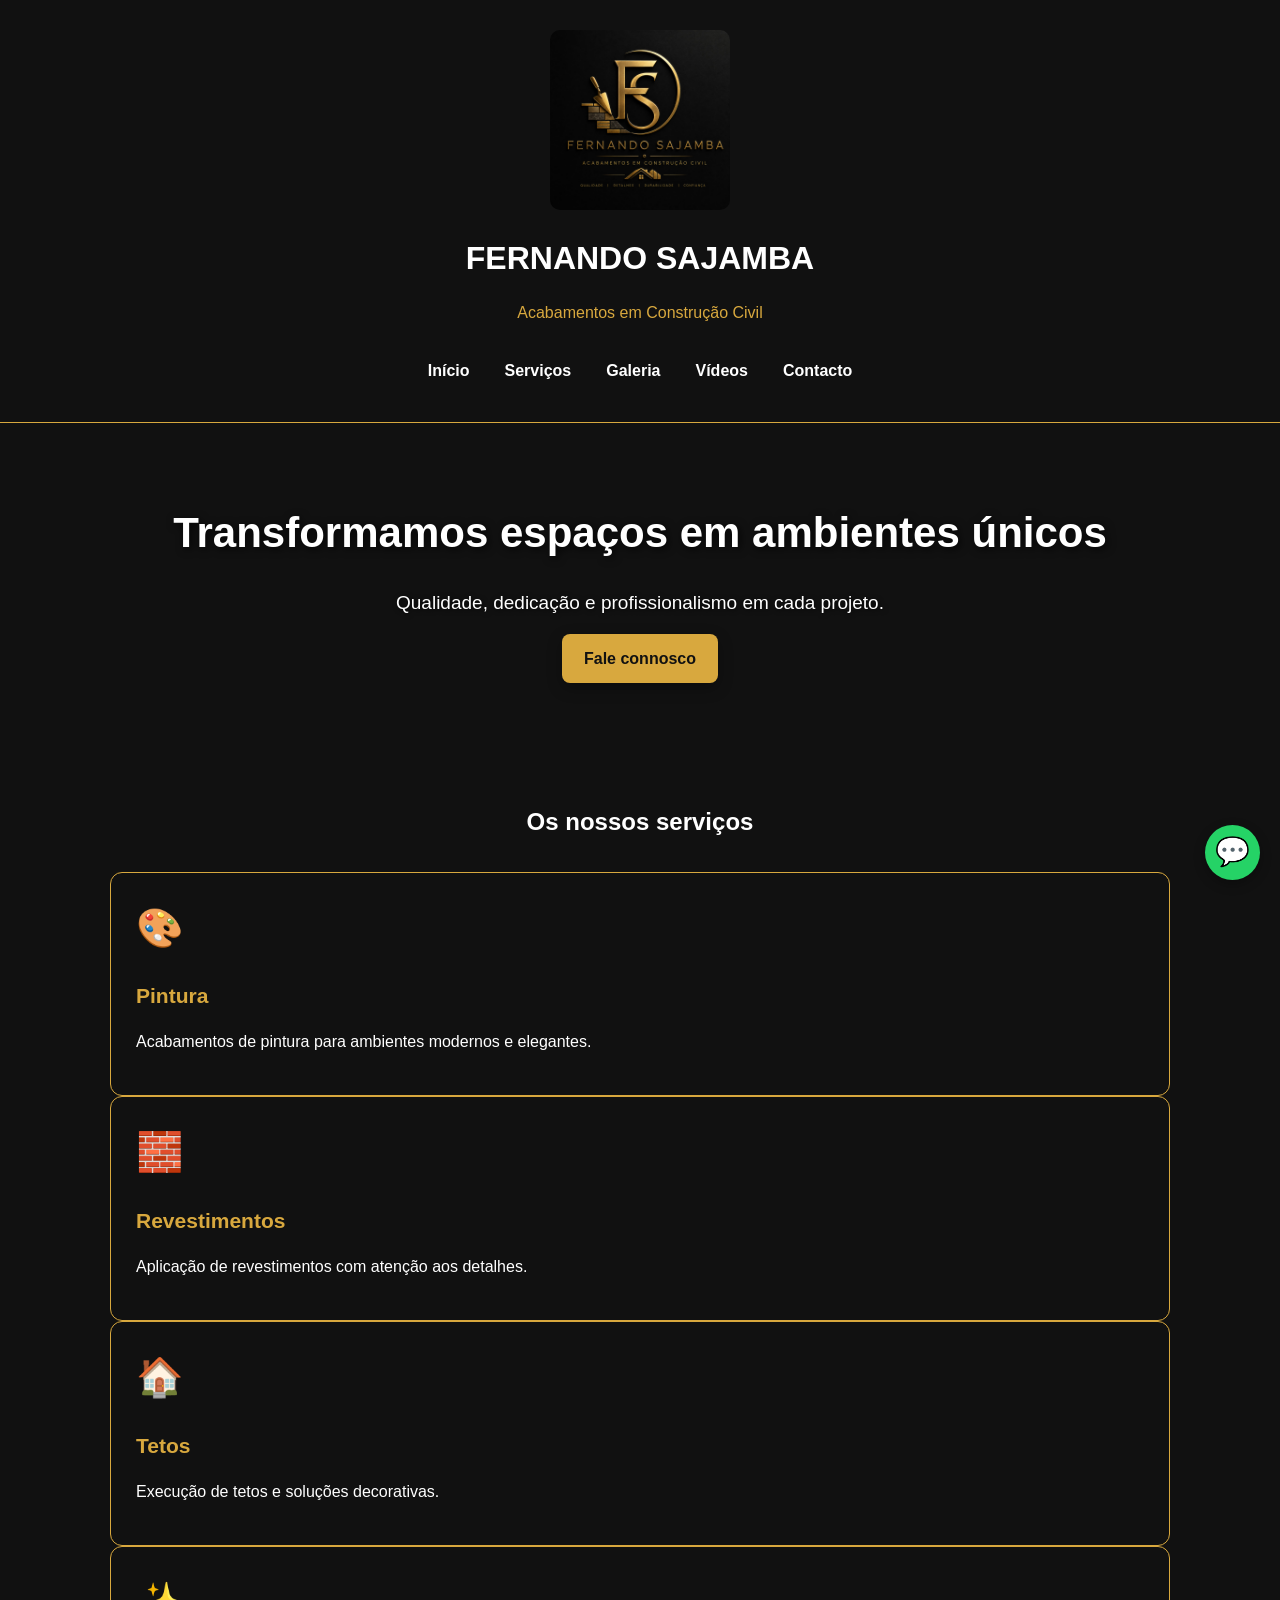
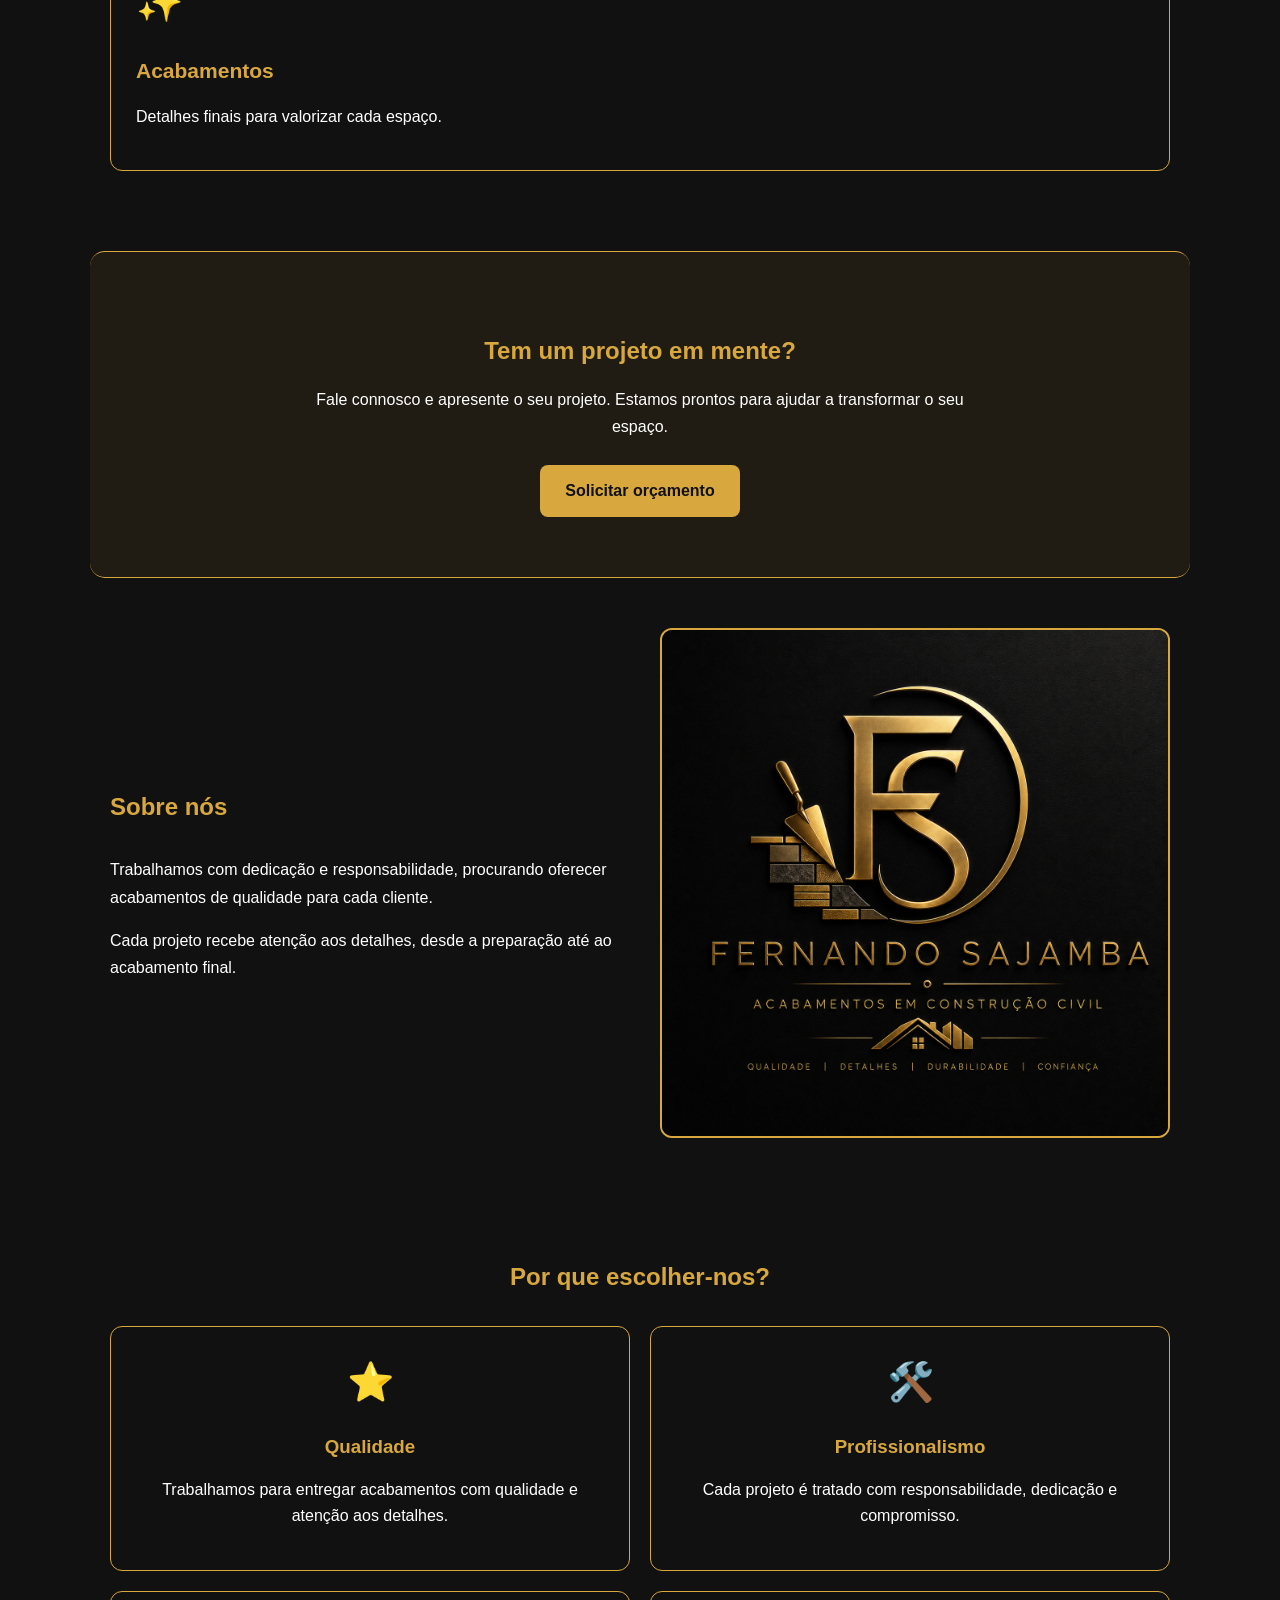
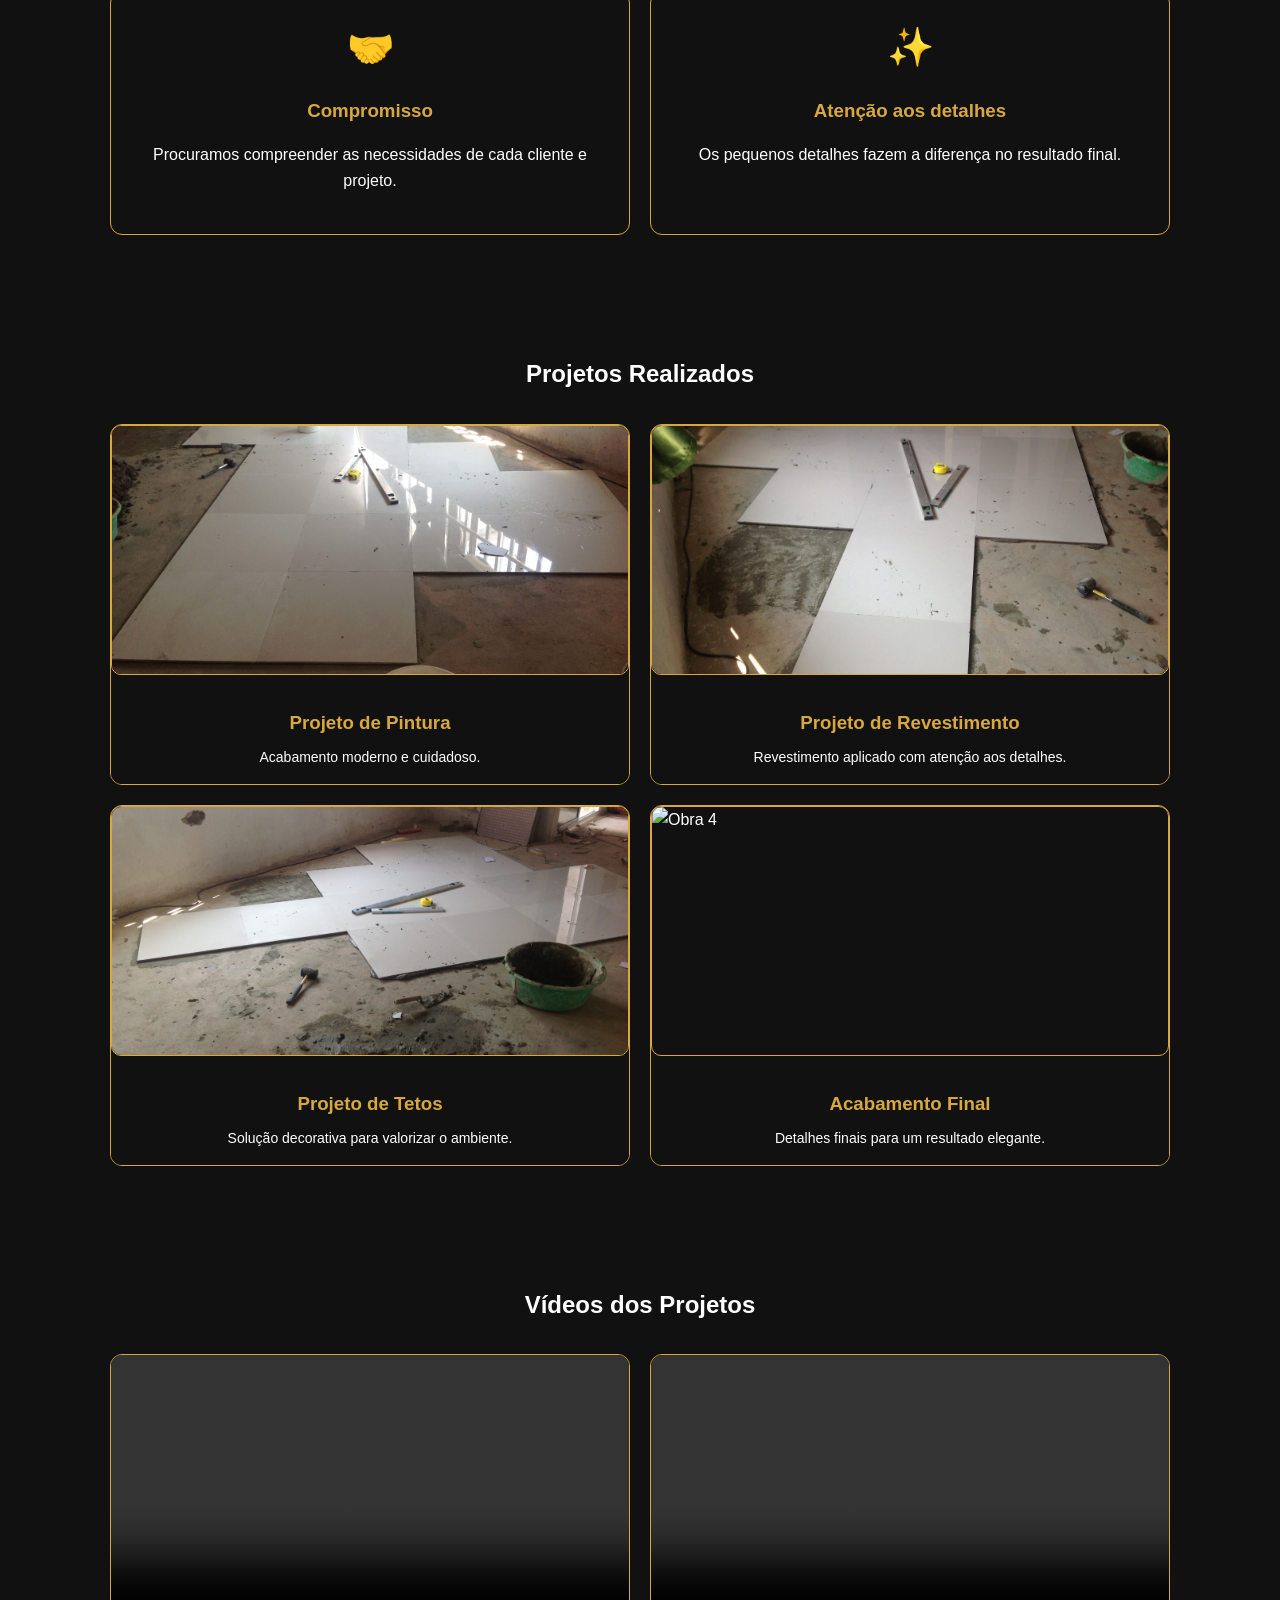
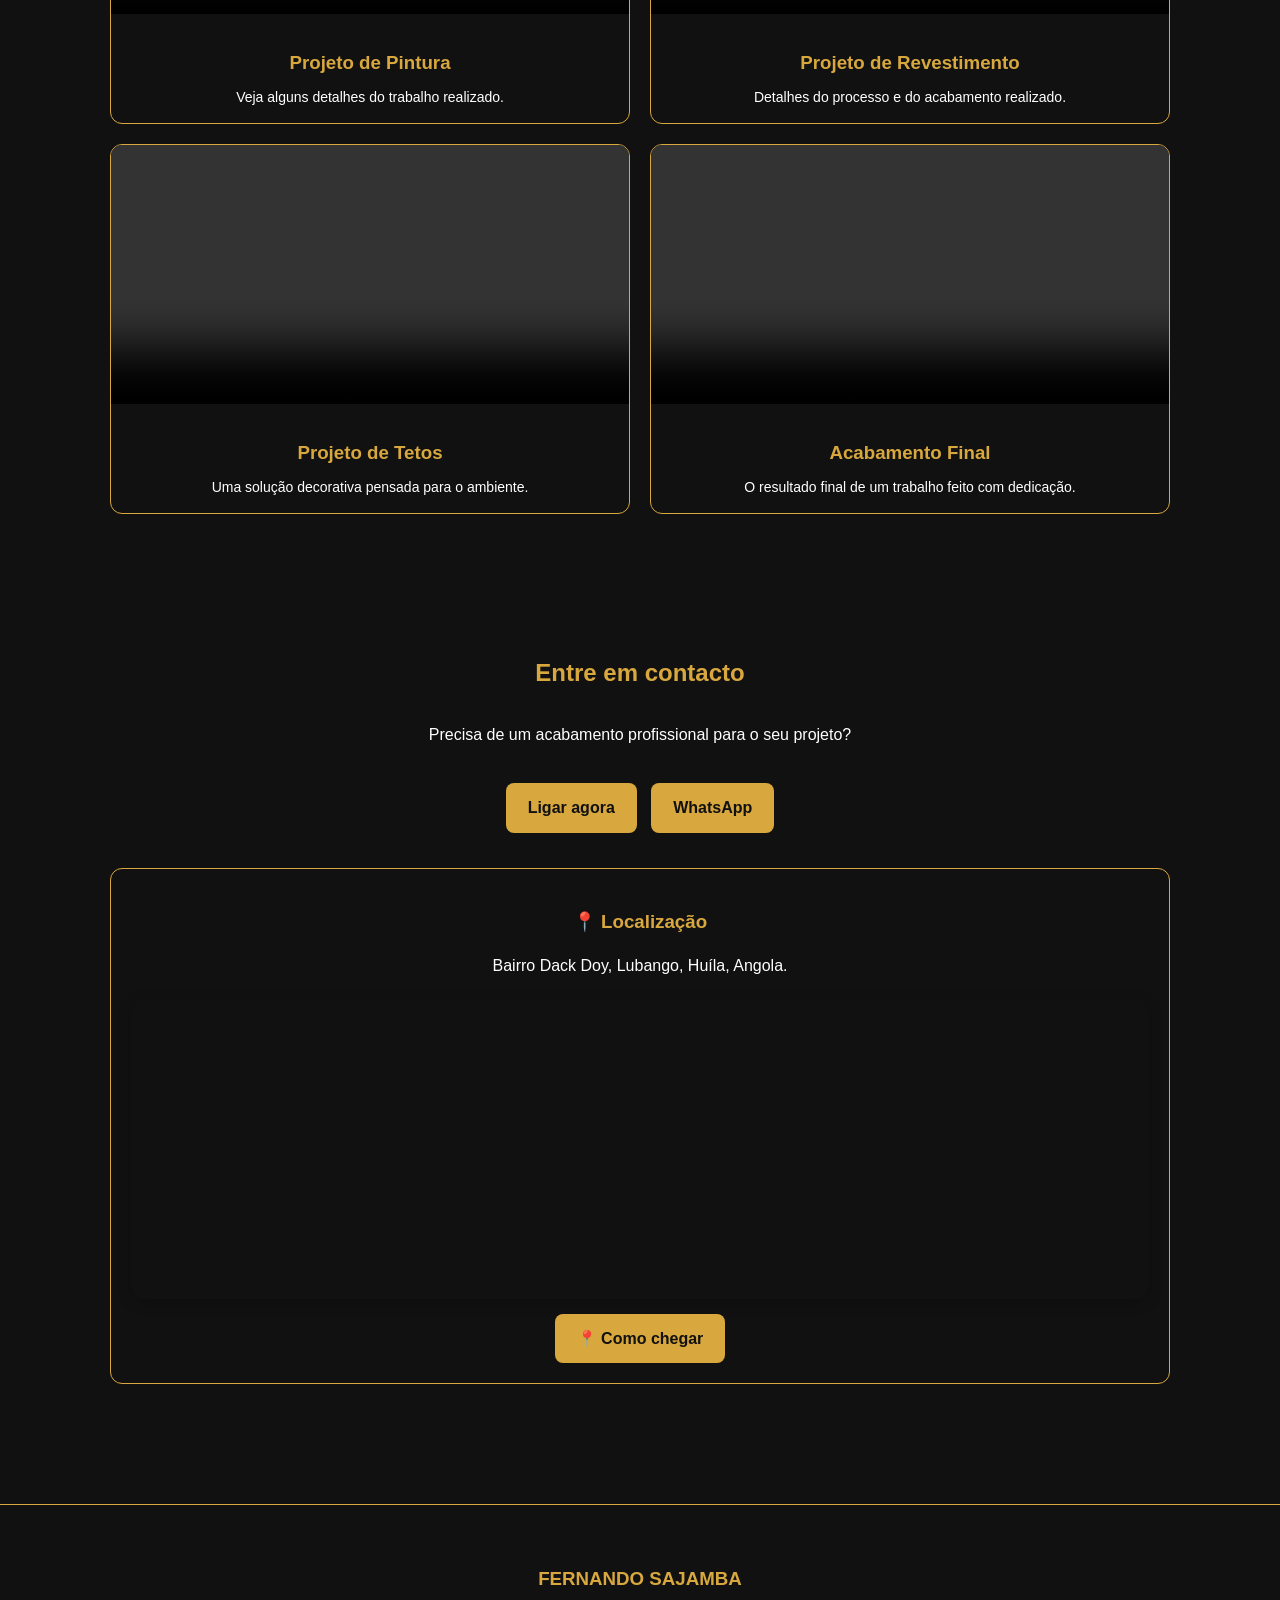
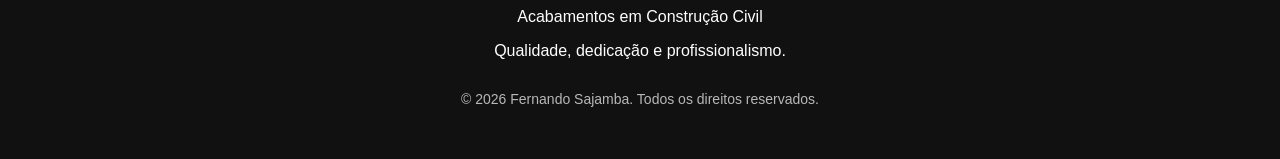
==== commit eff3a850: "Add link to Google Maps directions" ====
--- a/index.html
+++ b/index.html
@@ -245,6 +245,11 @@
             referrerpolicy="no-referrer-when-downgrade">
         </iframe>
     </div>
+    <a class="botao-rota"
+   href="https://www.google.com/maps/dir/?api=1&destination=Dack+Doy,+Lubango,+Hu%C3%ADla,+Angola"
+   target="_blank">
+    📍 Como chegar
+</a>
 </div>
 </section>
 <div class="lightbox">
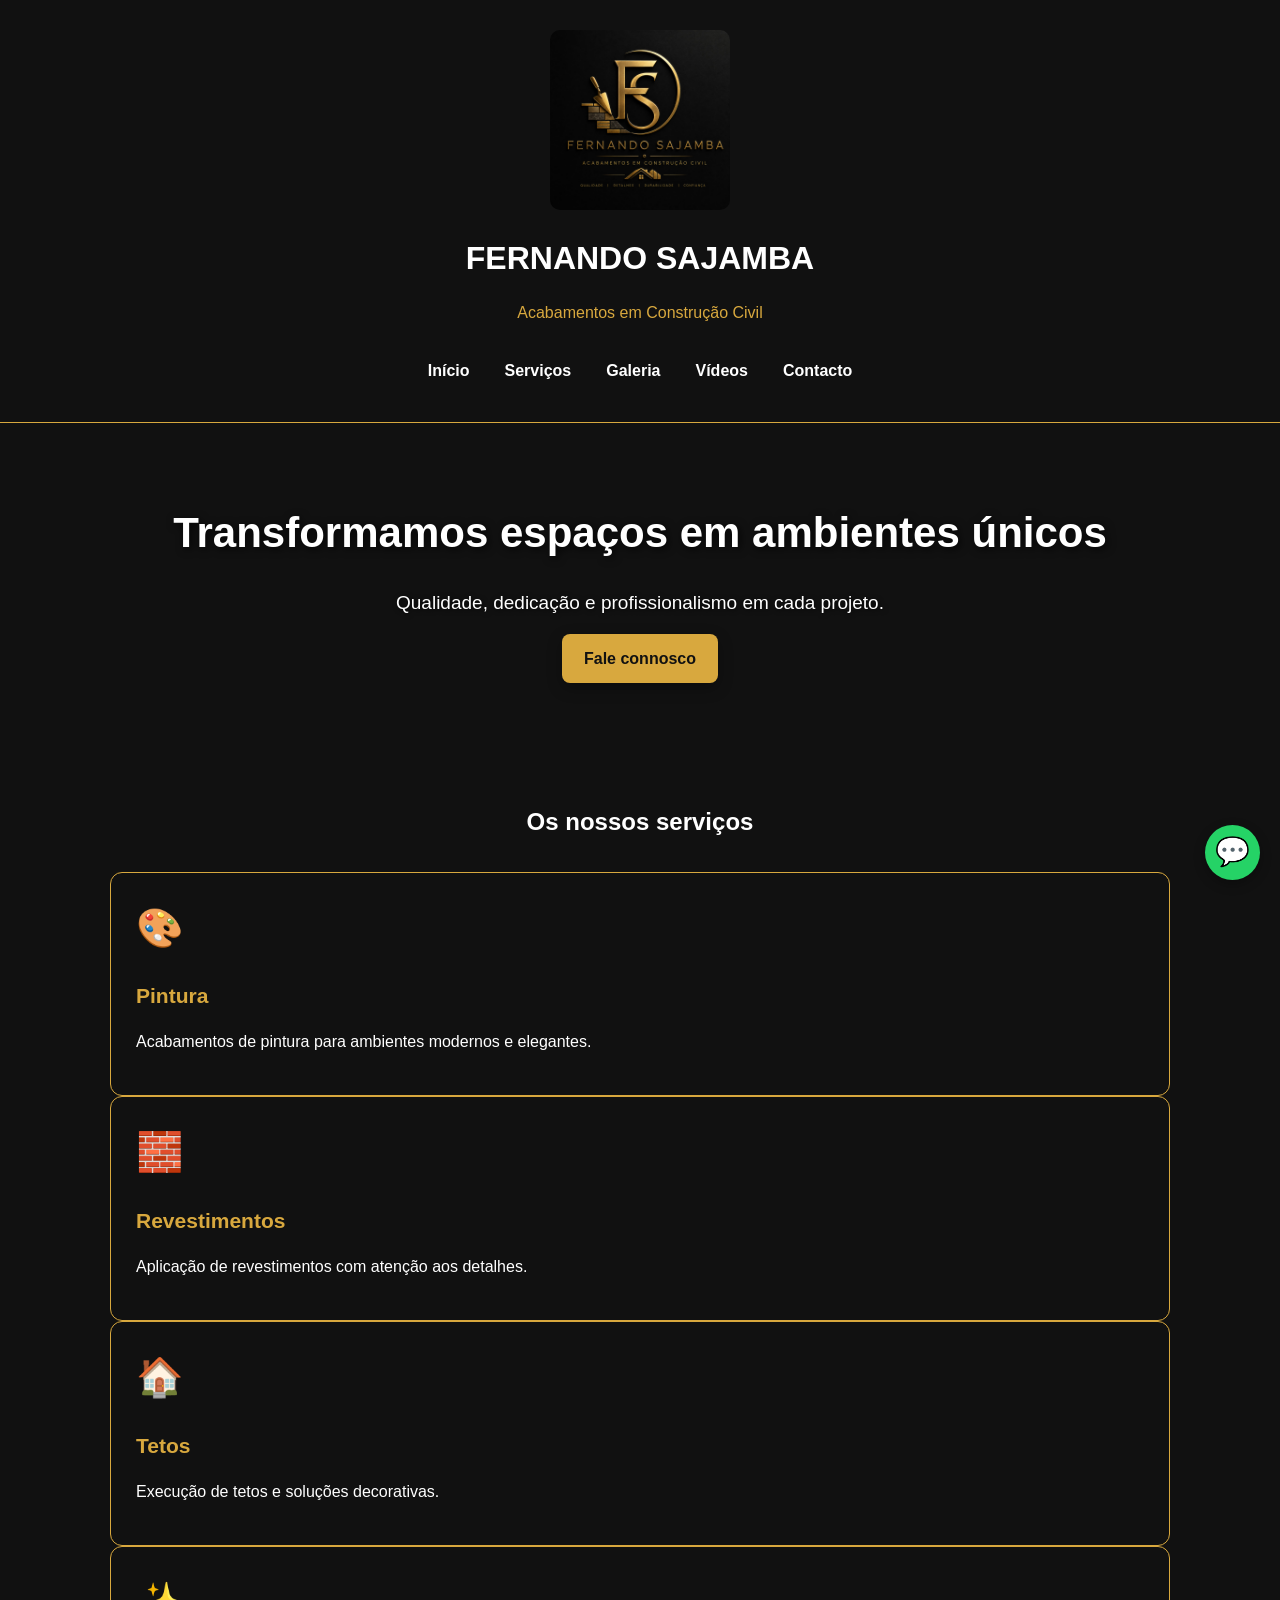
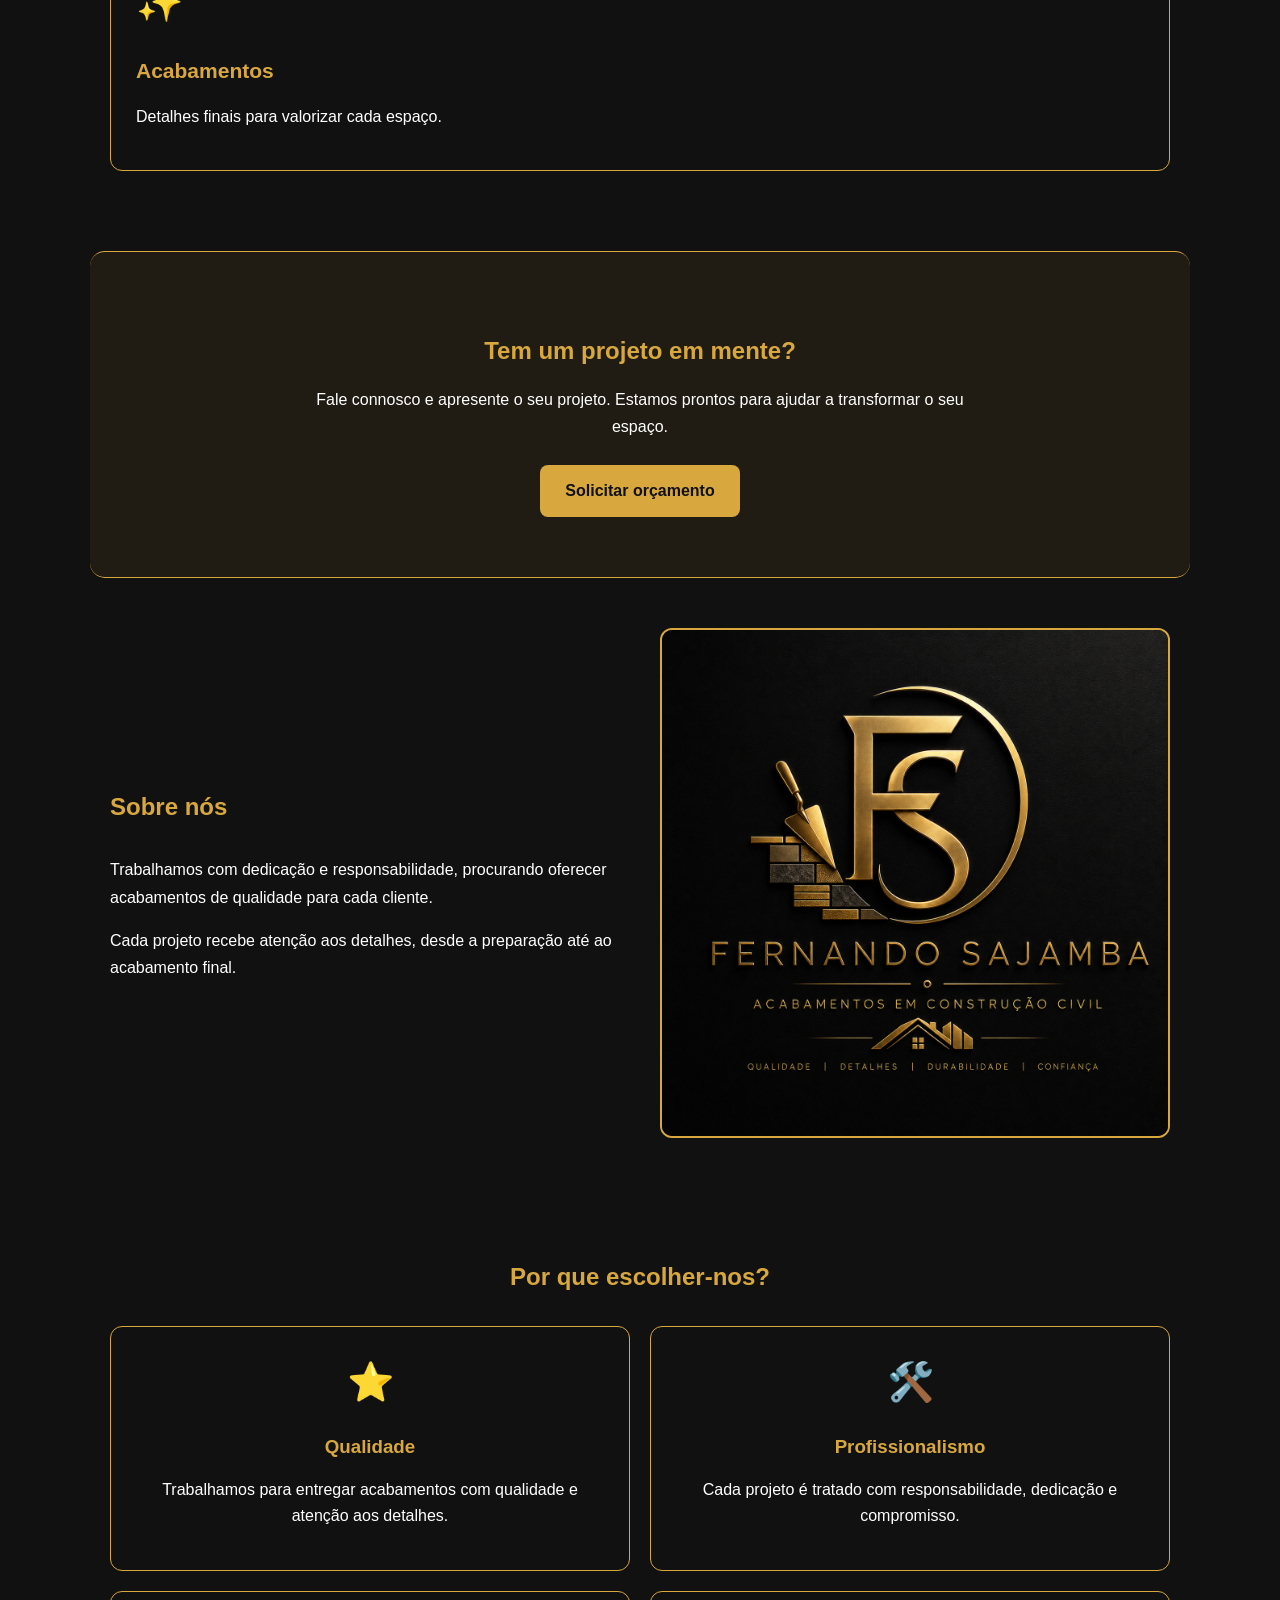
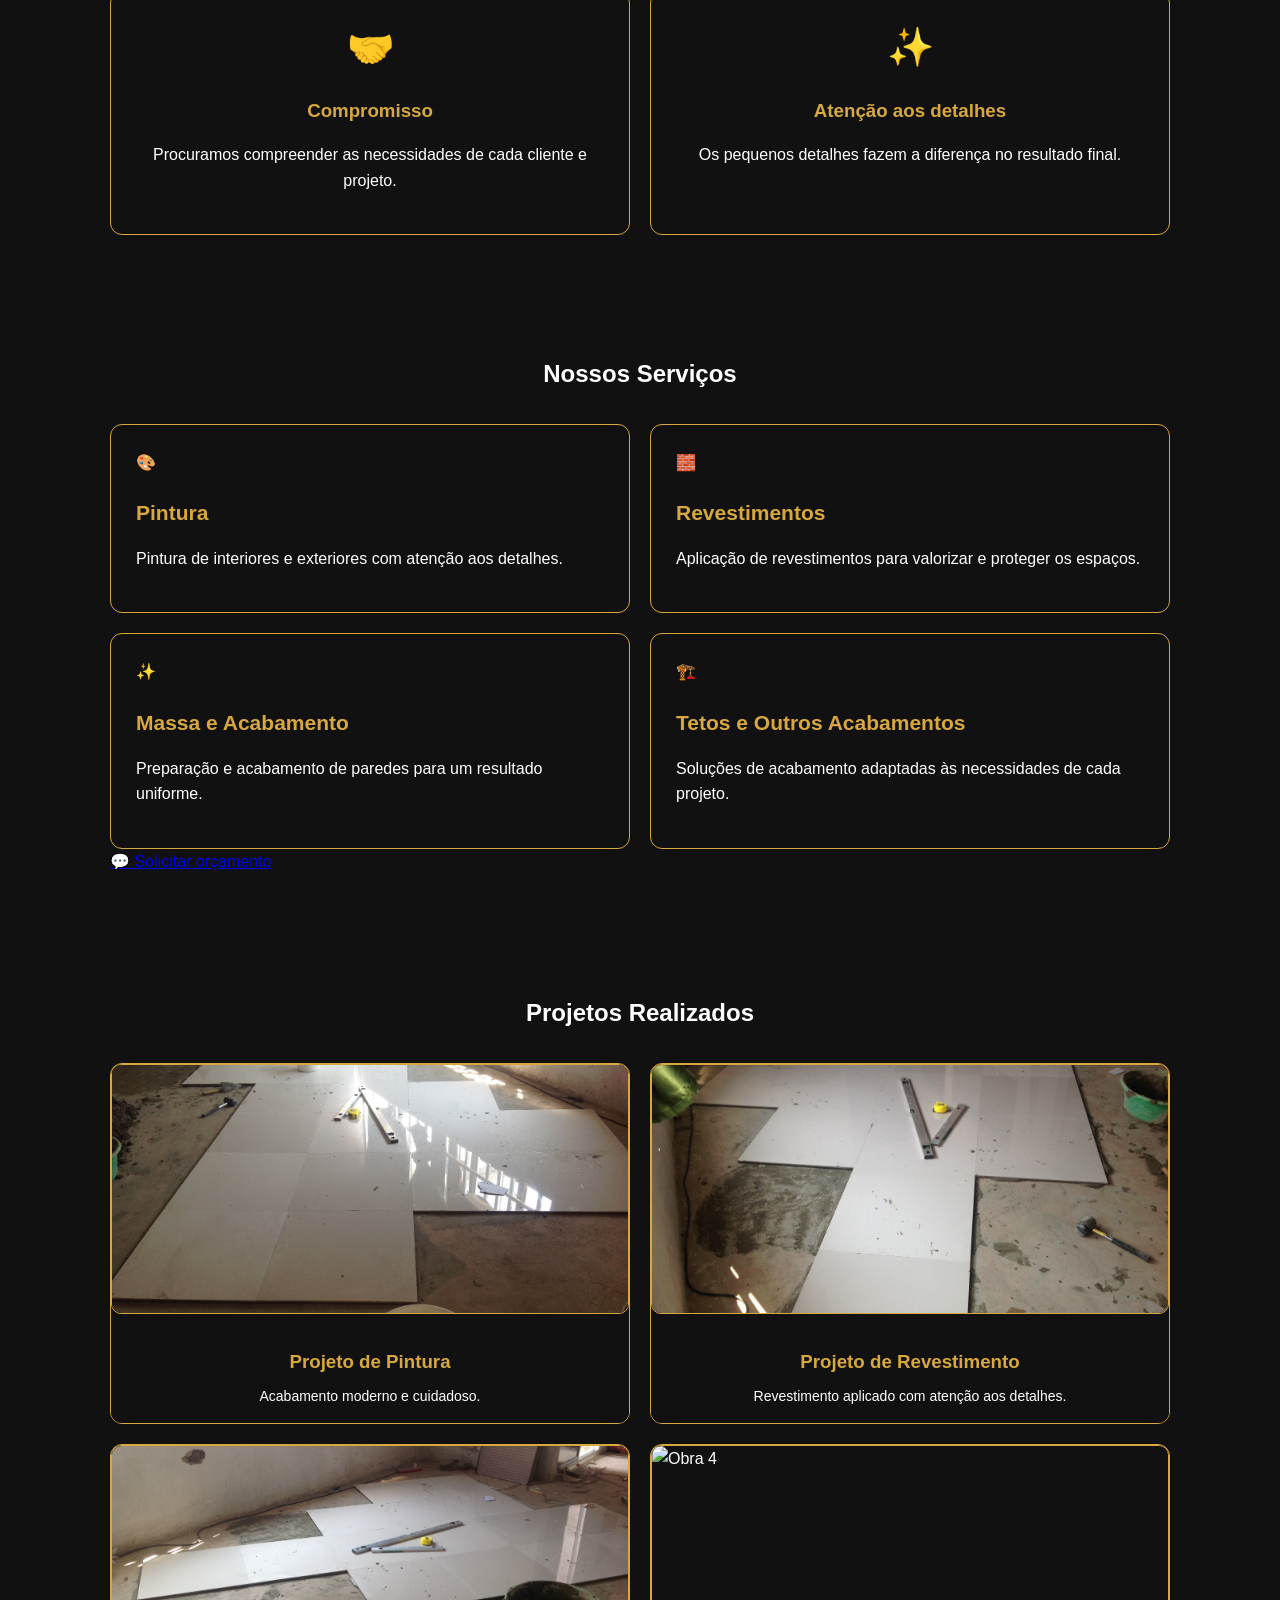
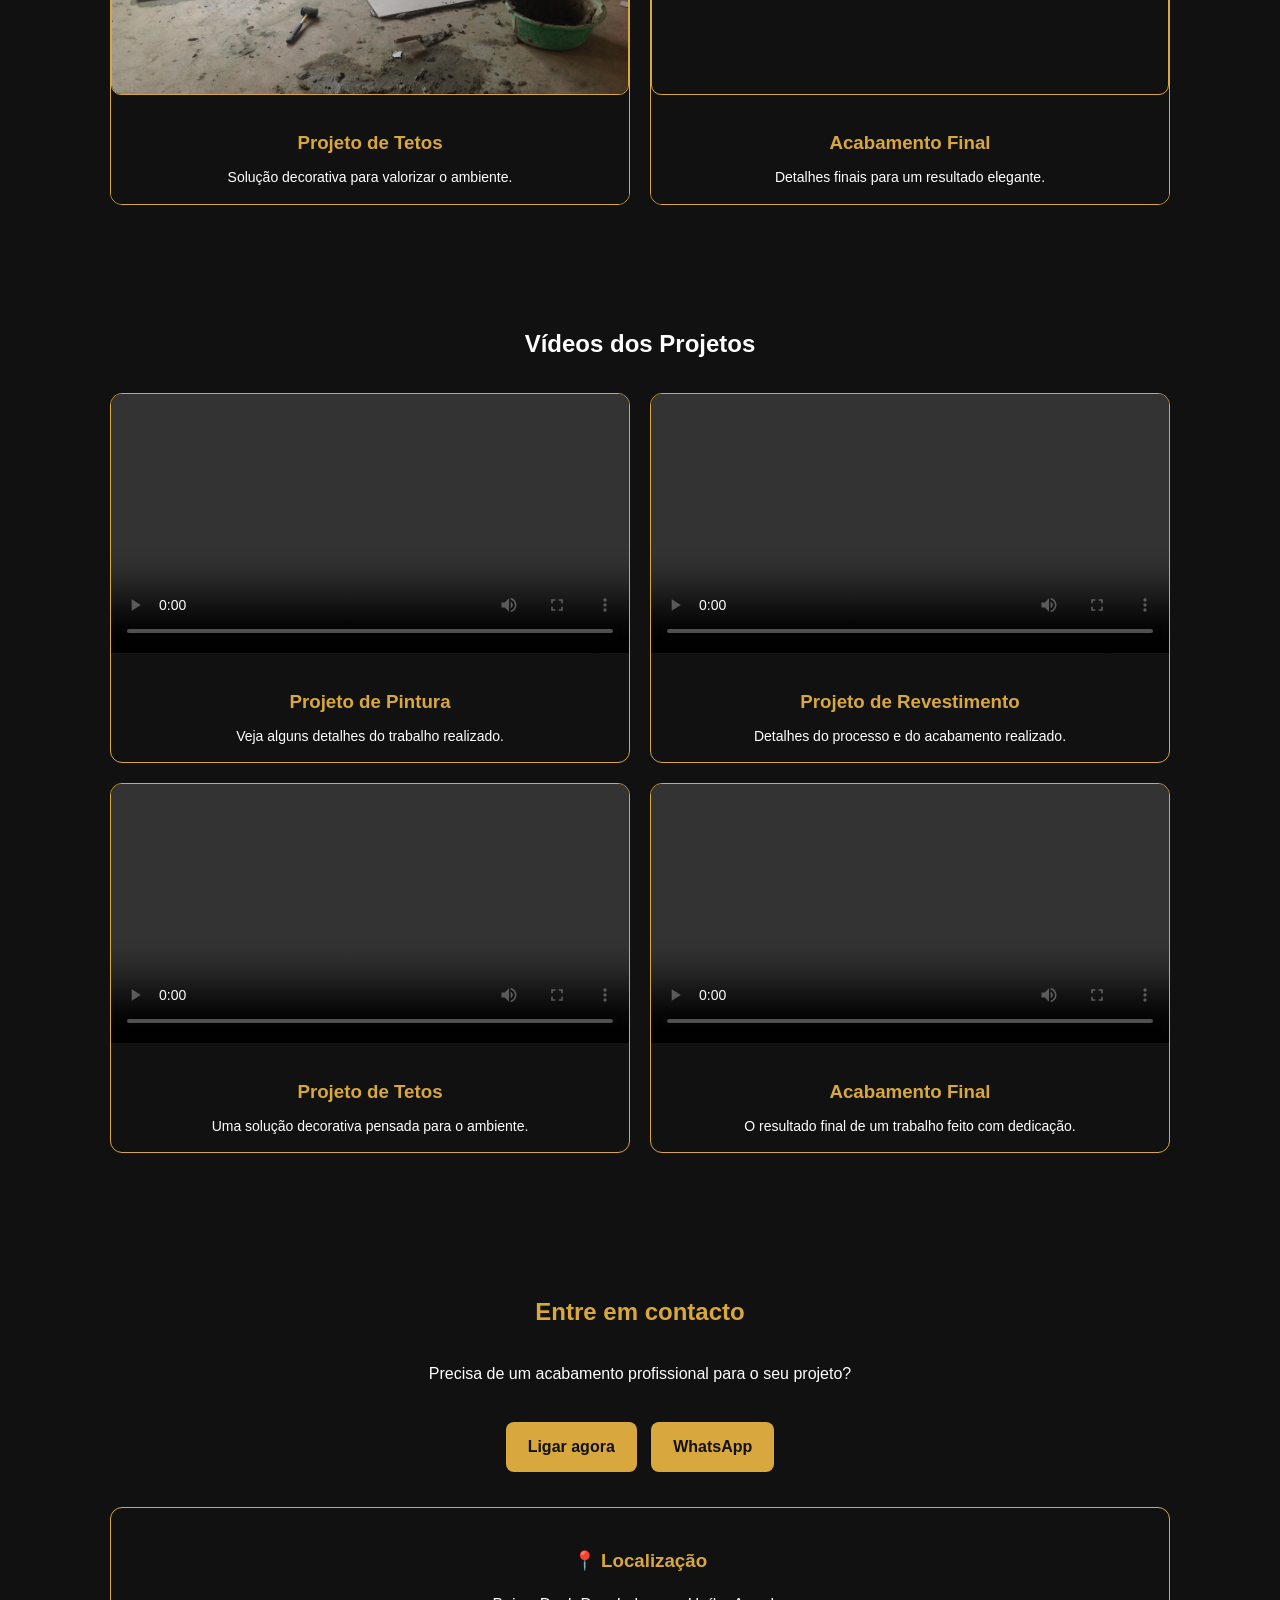
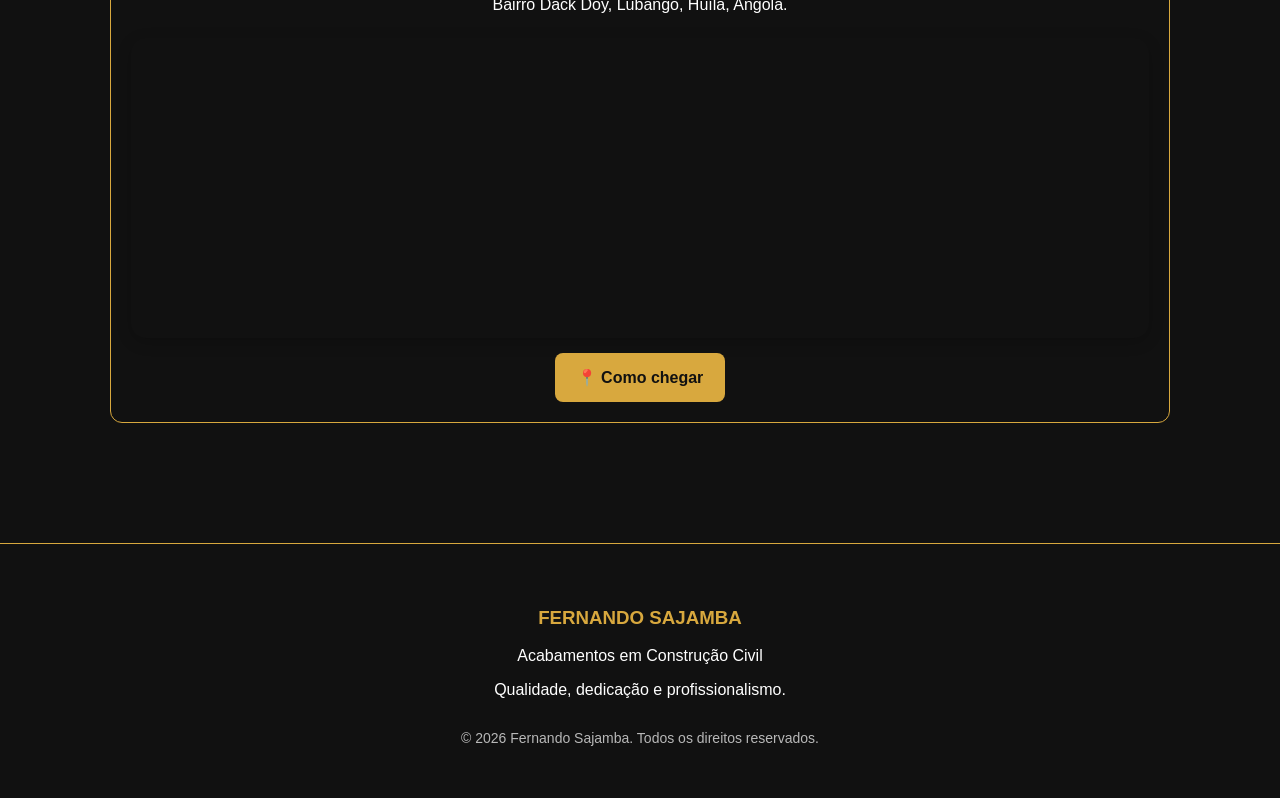
==== commit 2632df58: "Add services section with budget request button Added a new section detailing services offered, incl" ====
--- a/index.html
+++ b/index.html
@@ -143,6 +143,60 @@
     </div>
 
 </section>
+</section>
+
+<section class="servicos revelar" id="servicos">
+
+    <h2>Nossos Serviços</h2>
+
+    <div class="servicos-container">
+
+        <div class="servico">
+            <div class="servico-icone">🎨</div>
+            <h3>Pintura</h3>
+            <p>
+                Pintura de interiores e exteriores
+                com atenção aos detalhes.
+            </p>
+        </div>
+
+        <div class="servico">
+            <div class="servico-icone">🧱</div>
+            <h3>Revestimentos</h3>
+            <p>
+                Aplicação de revestimentos para
+                valorizar e proteger os espaços.
+            </p>
+        </div>
+
+        <div class="servico">
+            <div class="servico-icone">✨</div>
+            <h3>Massa e Acabamento</h3>
+            <p>
+                Preparação e acabamento de paredes
+                para um resultado uniforme.
+            </p>
+        </div>
+
+        <div class="servico">
+            <div class="servico-icone">🏗️</div>
+            <h3>Tetos e Outros Acabamentos</h3>
+            <p>
+                Soluções de acabamento adaptadas
+                às necessidades de cada projeto.
+            </p>
+        </div>
+
+    </div>
+
+    <a class="botao-orcamento"
+       href="https://wa.me/244928558201?text=Olá%2C%20Fernando%20Sajamba!%20Gostaria%20de%20solicitar%20um%20orçamento%20para%20um%20projeto."
+       target="_blank">
+        💬 Solicitar orçamento
+    </a>
+
+</section>
+
 <section class="galeria revelar" id="galeria">
 <h2>Projetos Realizados</h2>
 <div class="galeria-container">
--- a/style.css
+++ b/style.css
@@ -647,3 +647,18 @@
     height: 300px;
     border: 0;
 }
+.botao-rota {
+    display: inline-block;
+    margin-top: 15px;
+    padding: 12px 22px;
+    background: #222;
+    color: white;
+    text-decoration: none;
+    border-radius: 8px;
+    font-weight: bold;
+    transition: 0.3s;
+}
+
+.botao-rota:hover {
+    transform: scale(1.05);
+}
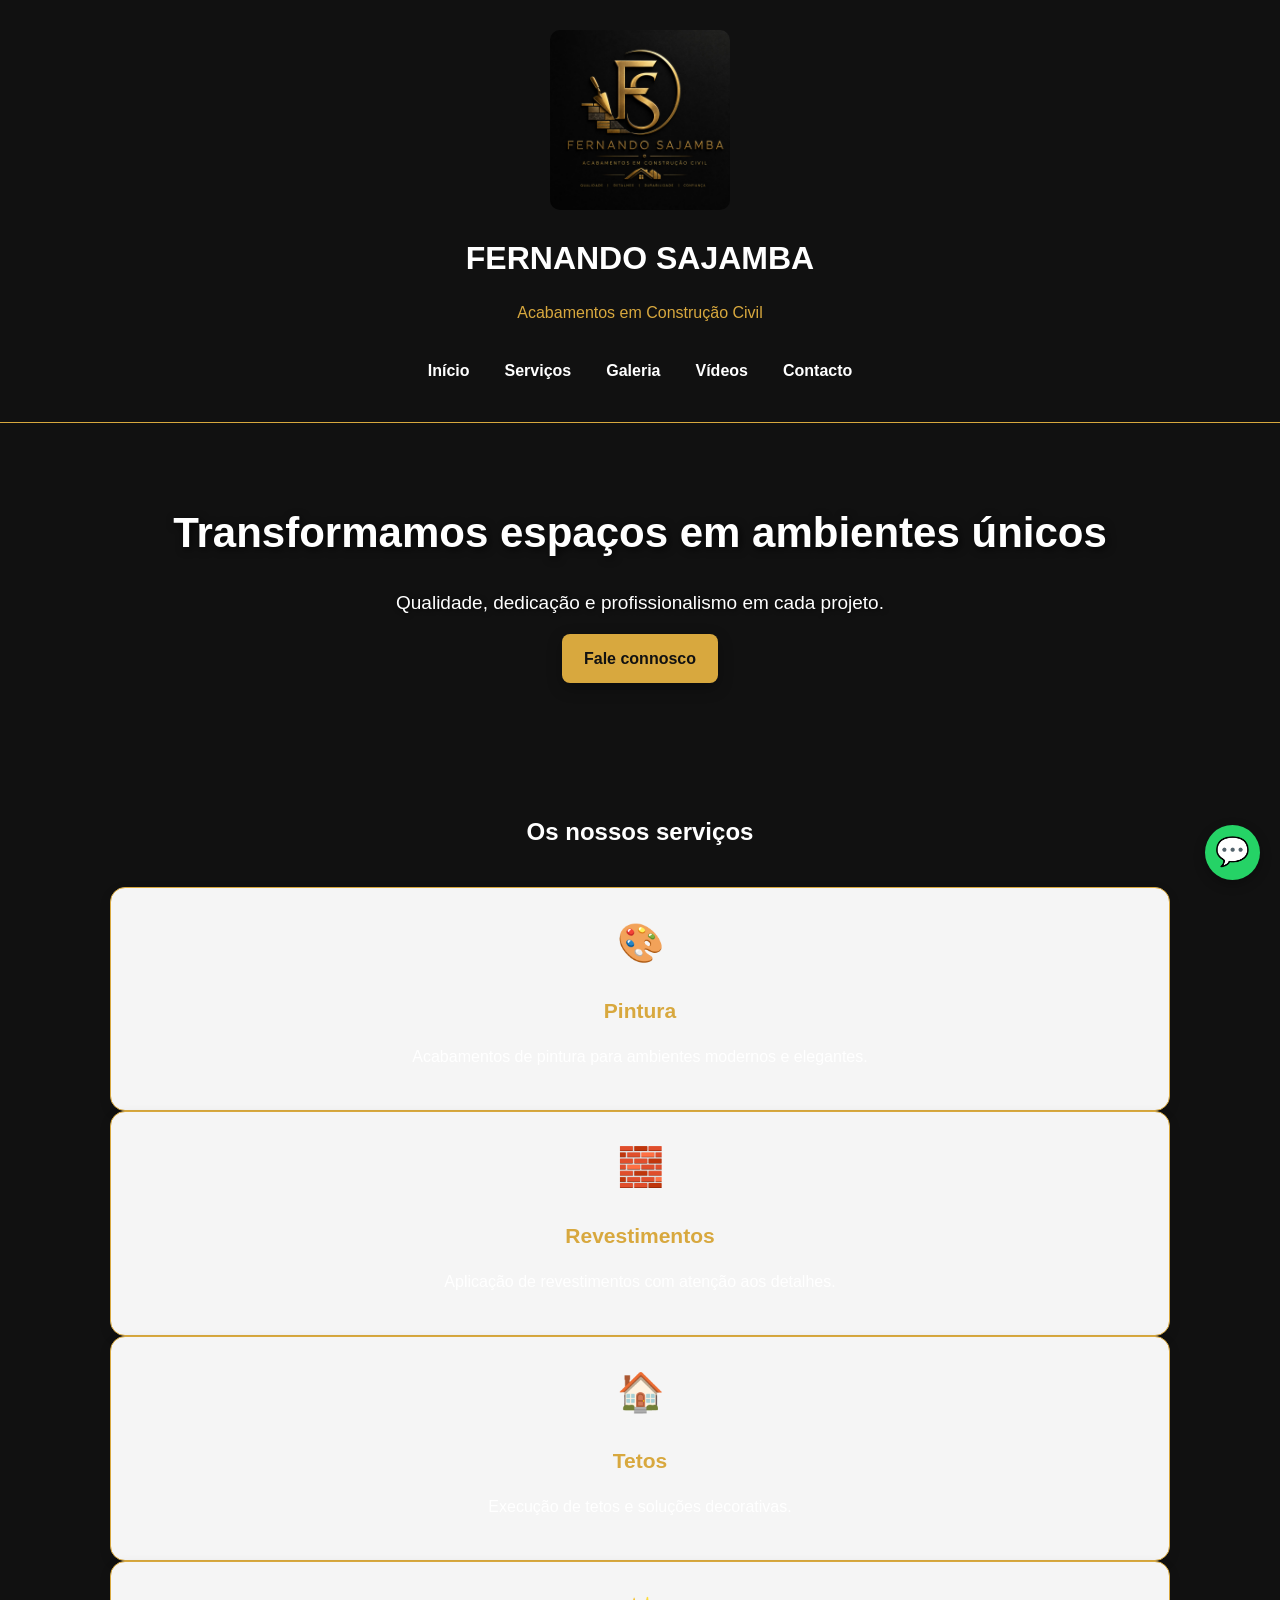
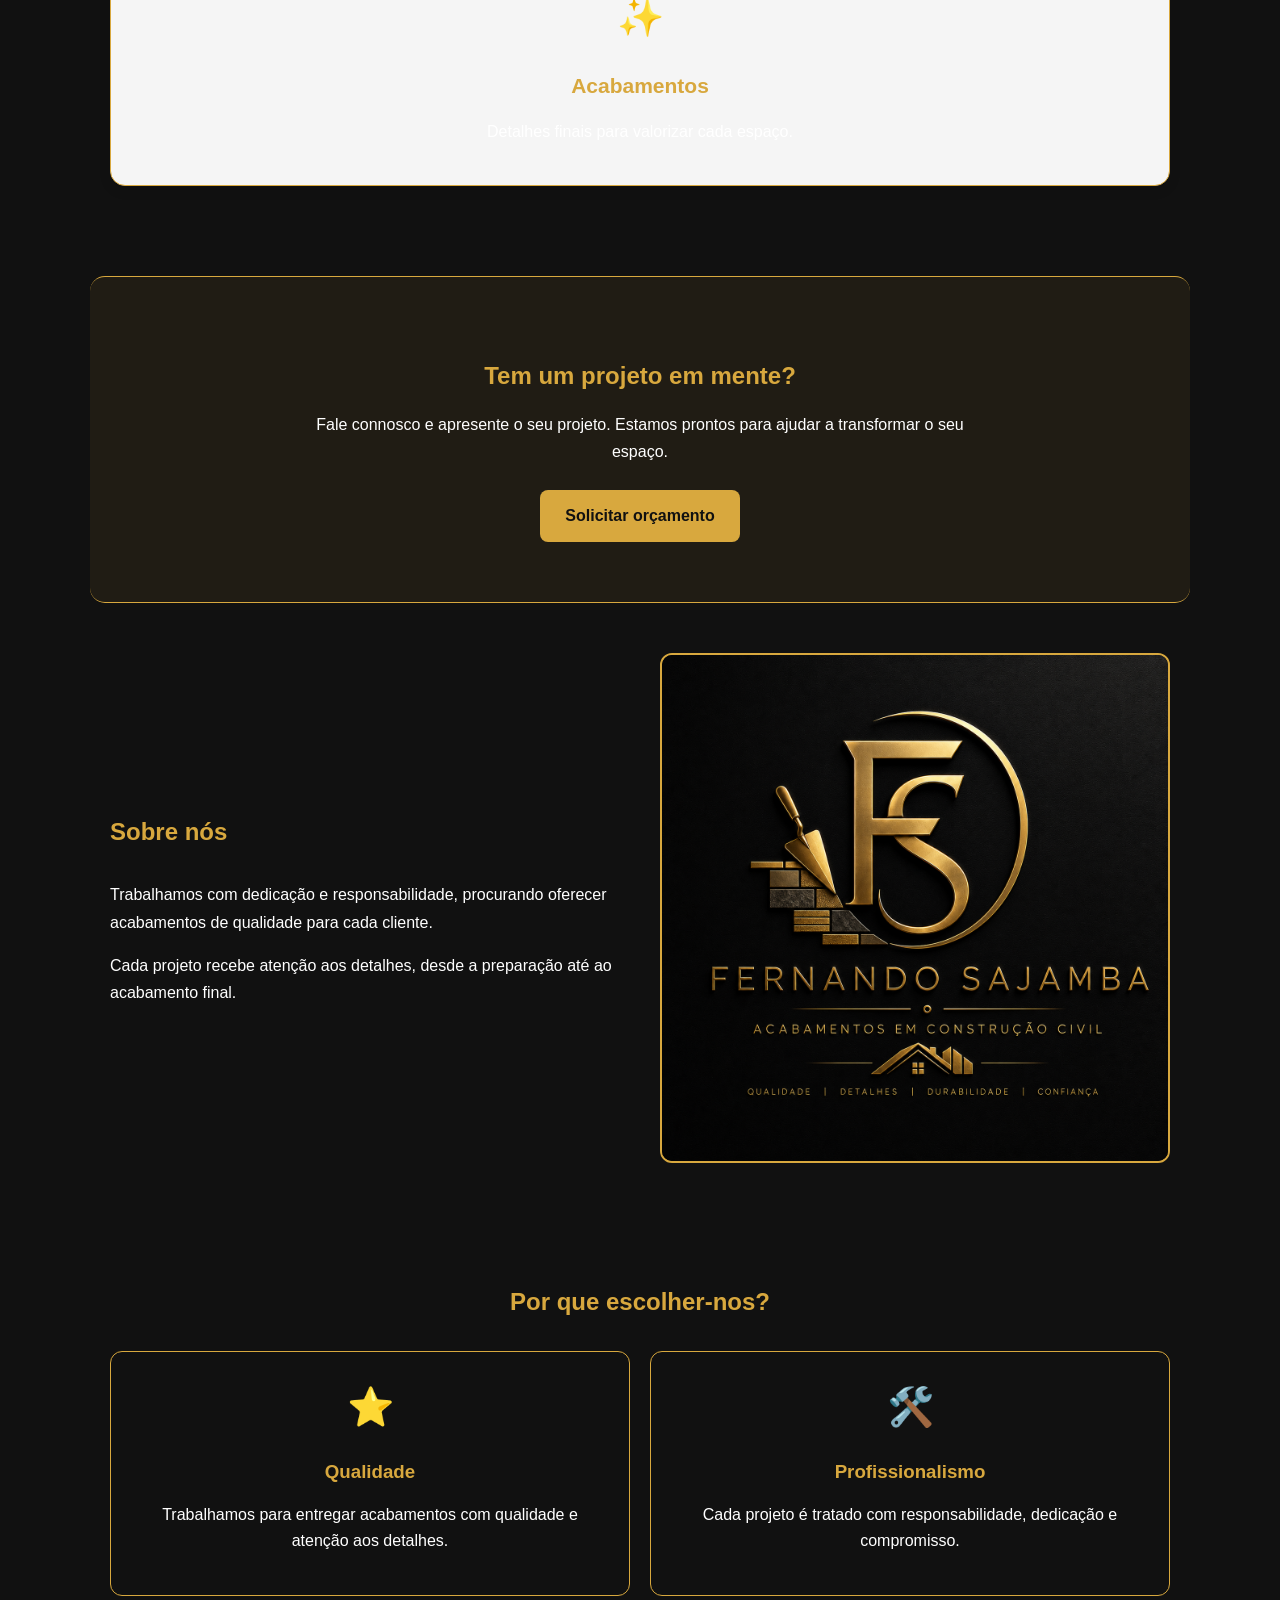
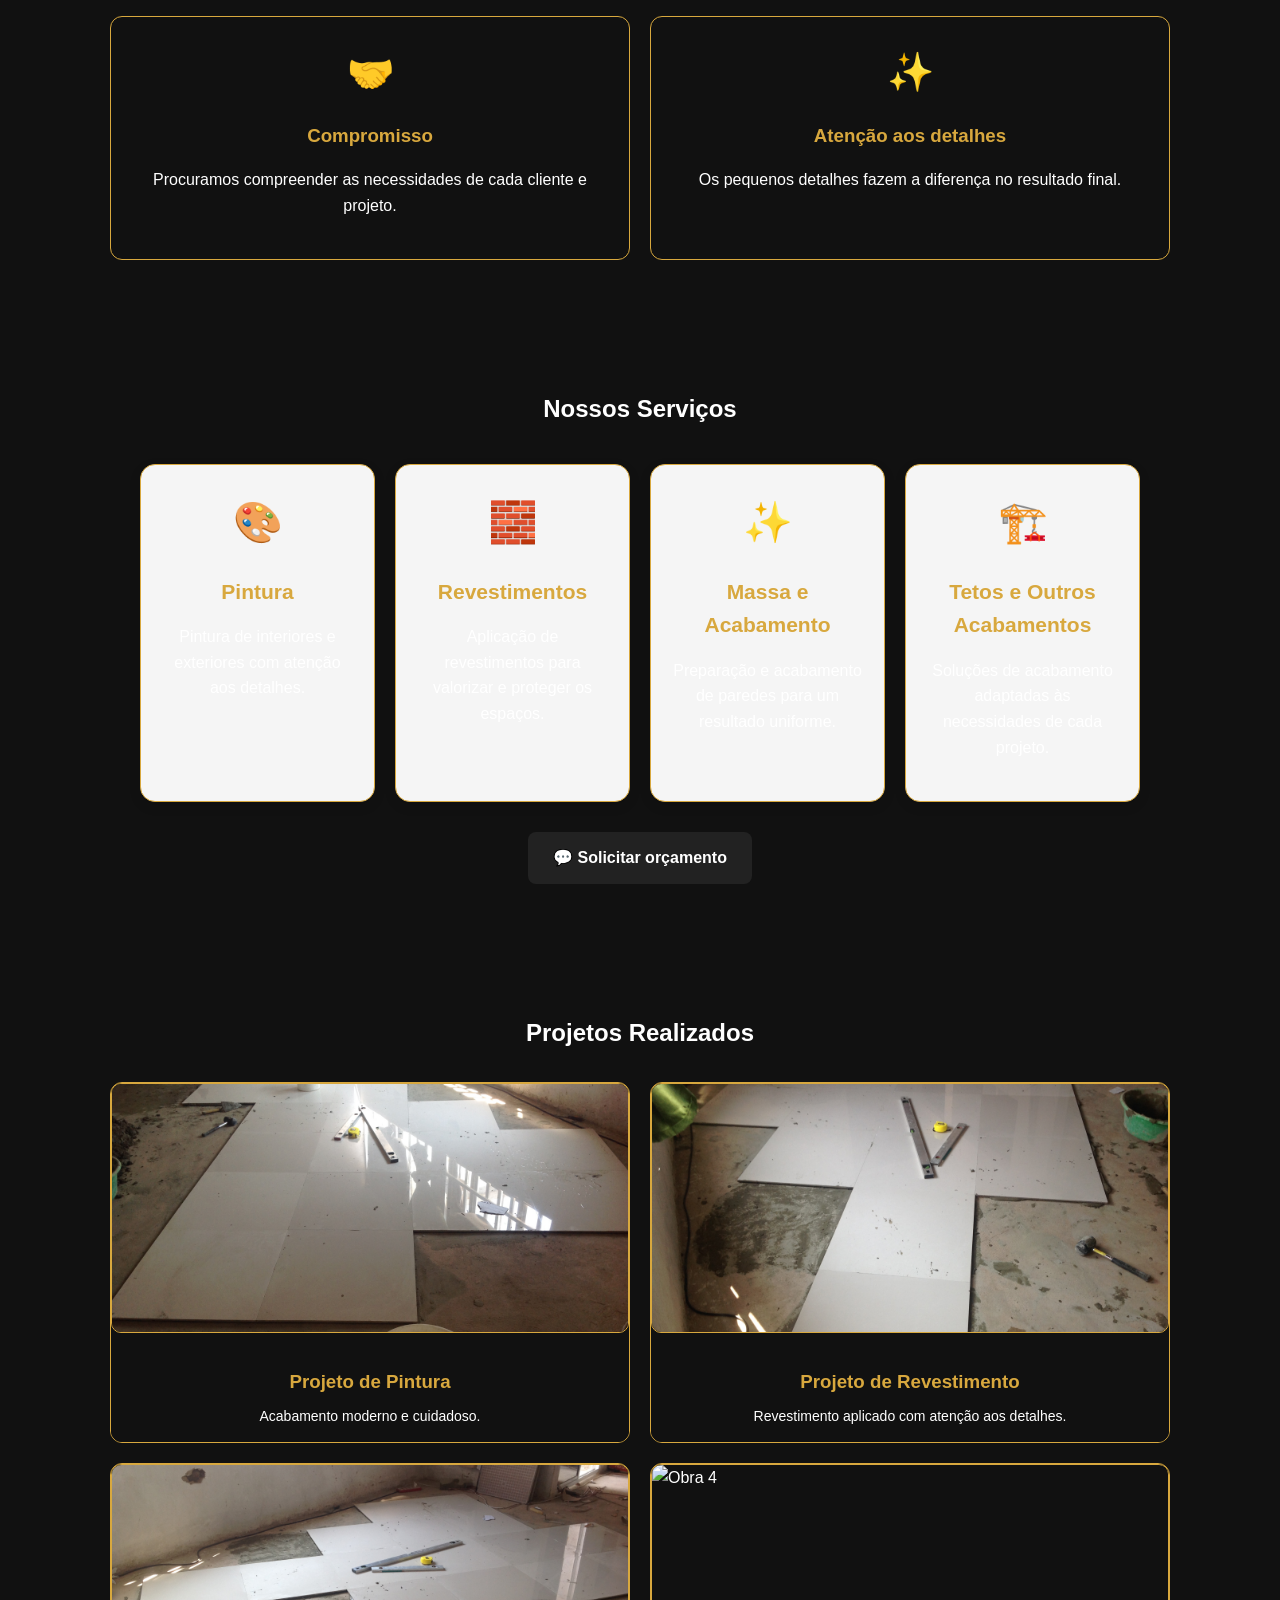
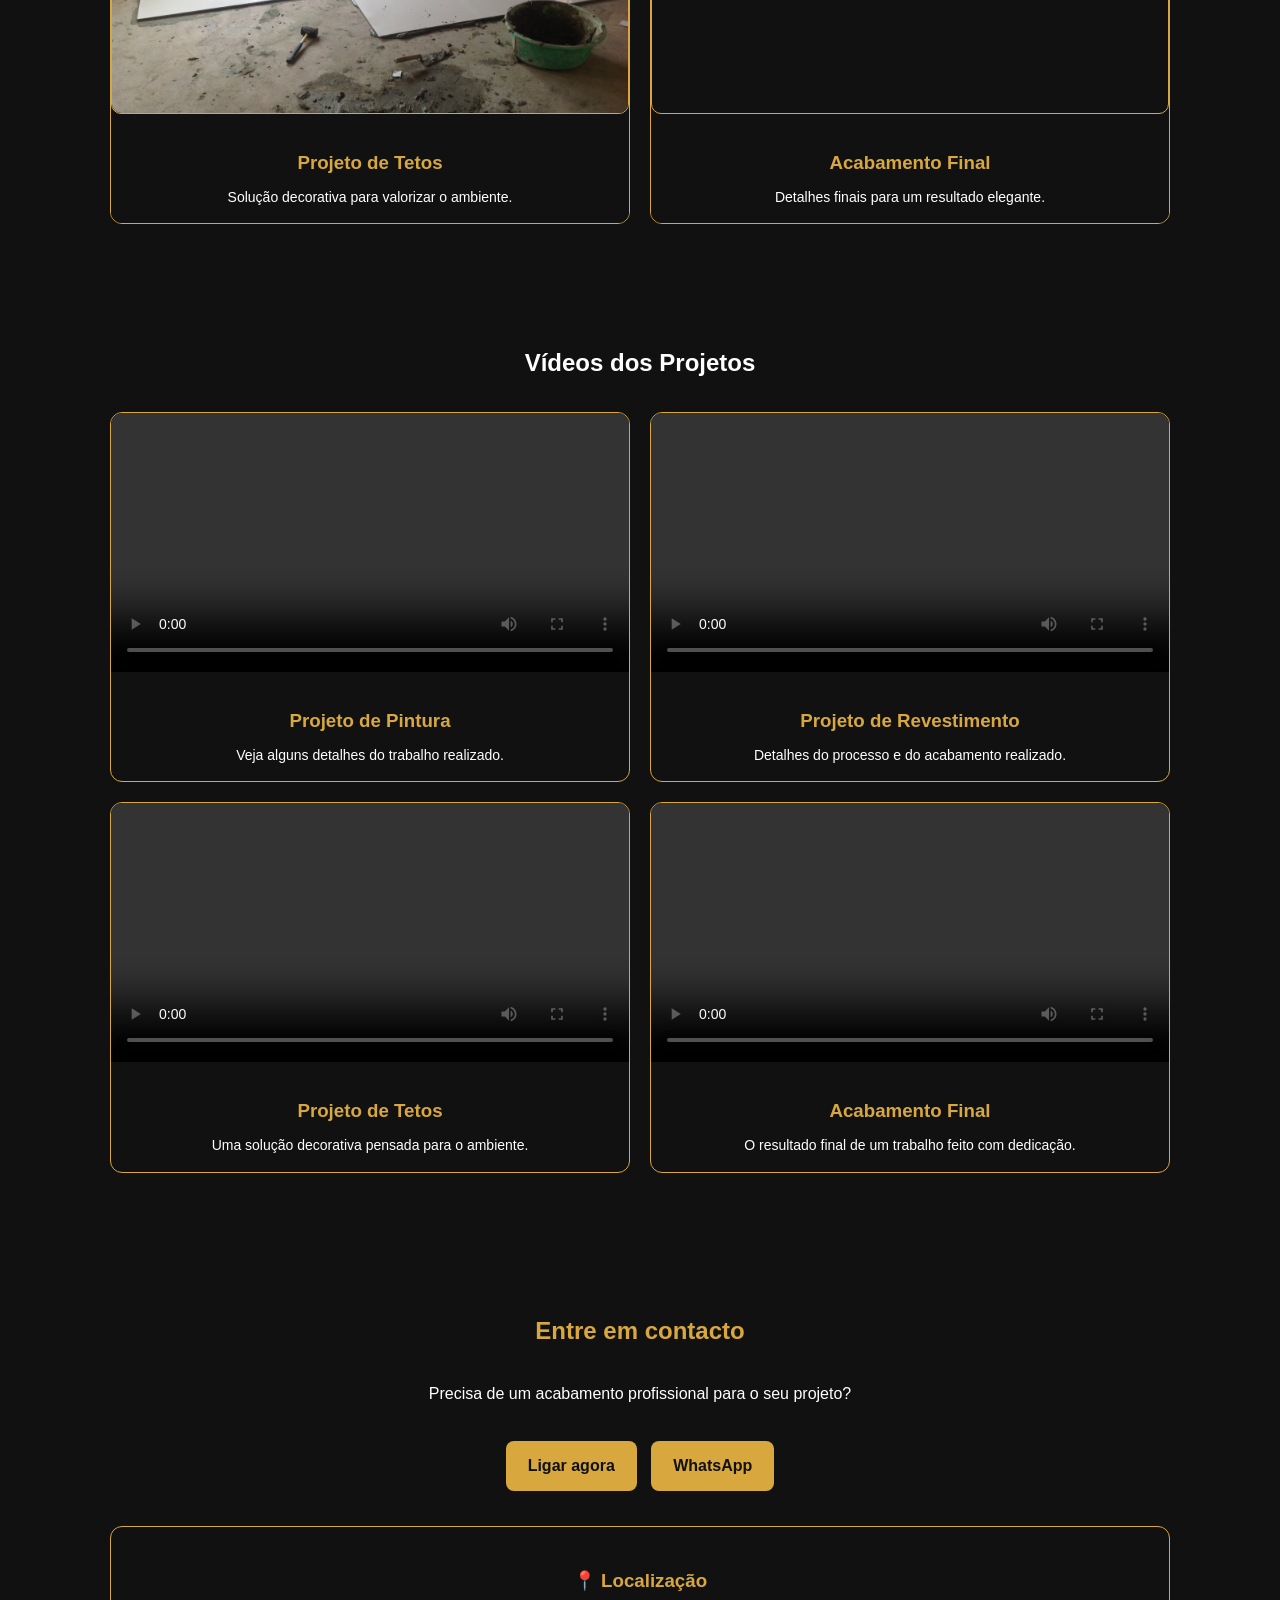
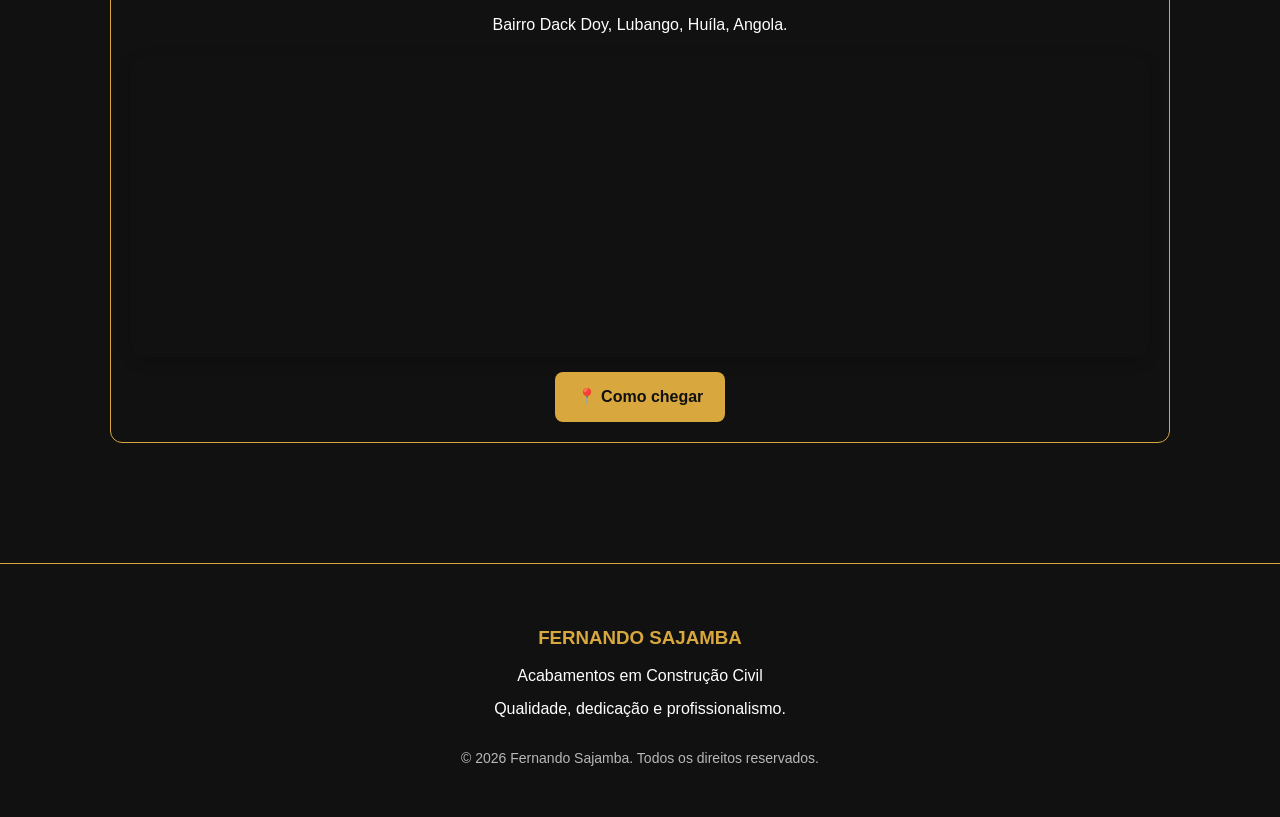
==== commit b4706c70: "Update index.html" ====
--- a/index.html
+++ b/index.html
@@ -12,7 +12,14 @@
 
 <meta property="og:image" content="fotos/obra1.jpg">
 
-<meta property="og:type" content="website">  
+<meta property="og:type" content="website"> 
+  <meta name="description" content="Fernando Sajamba - Serviços de acabamentos em construção civil no Lubango, Huíla. Qualidade, dedicação e profissionalismo.">
+
+<meta name="keywords" content="acabamentos, construção civil, pintura, revestimentos, Lubango, Huíla, Angola, Fernando Sajamba">
+
+<meta name="author" content="Fernando Sajamba">
+
+<meta name="robots" content="index, follow">  
 <title>Fernando Sajamba - Acabamentos</title>
 <link rel="stylesheet" href="style.css">
 </head>
--- a/style.css
+++ b/style.css
@@ -662,3 +662,60 @@
 .botao-rota:hover {
     transform: scale(1.05);
 }
+.servicos {
+    padding: 60px 20px;
+    text-align: center;
+}
+
+.servicos h2 {
+    margin-bottom: 35px;
+}
+
+.servicos-container {
+    display: grid;
+    grid-template-columns: repeat(auto-fit, minmax(220px, 1fr));
+    gap: 20px;
+    max-width: 1000px;
+    margin: auto;
+}
+
+.servico {
+    padding: 25px 20px;
+    border-radius: 15px;
+    background: #f5f5f5;
+    box-shadow: 0 4px 12px rgba(0,0,0,0.12);
+    transition: 0.3s;
+}
+
+.servico:hover {
+    transform: translateY(-5px);
+}
+
+.servico-icone {
+    font-size: 40px;
+    margin-bottom: 10px;
+}
+
+.servico h3 {
+    margin-bottom: 10px;
+}
+
+.servico p {
+    line-height: 1.6;
+}
+
+.botao-orcamento {
+    display: inline-block;
+    margin-top: 30px;
+    padding: 13px 25px;
+    background: #222;
+    color: white;
+    text-decoration: none;
+    border-radius: 8px;
+    font-weight: bold;
+    transition: 0.3s;
+}
+
+.botao-orcamento:hover {
+    transform: scale(1.05);
+}
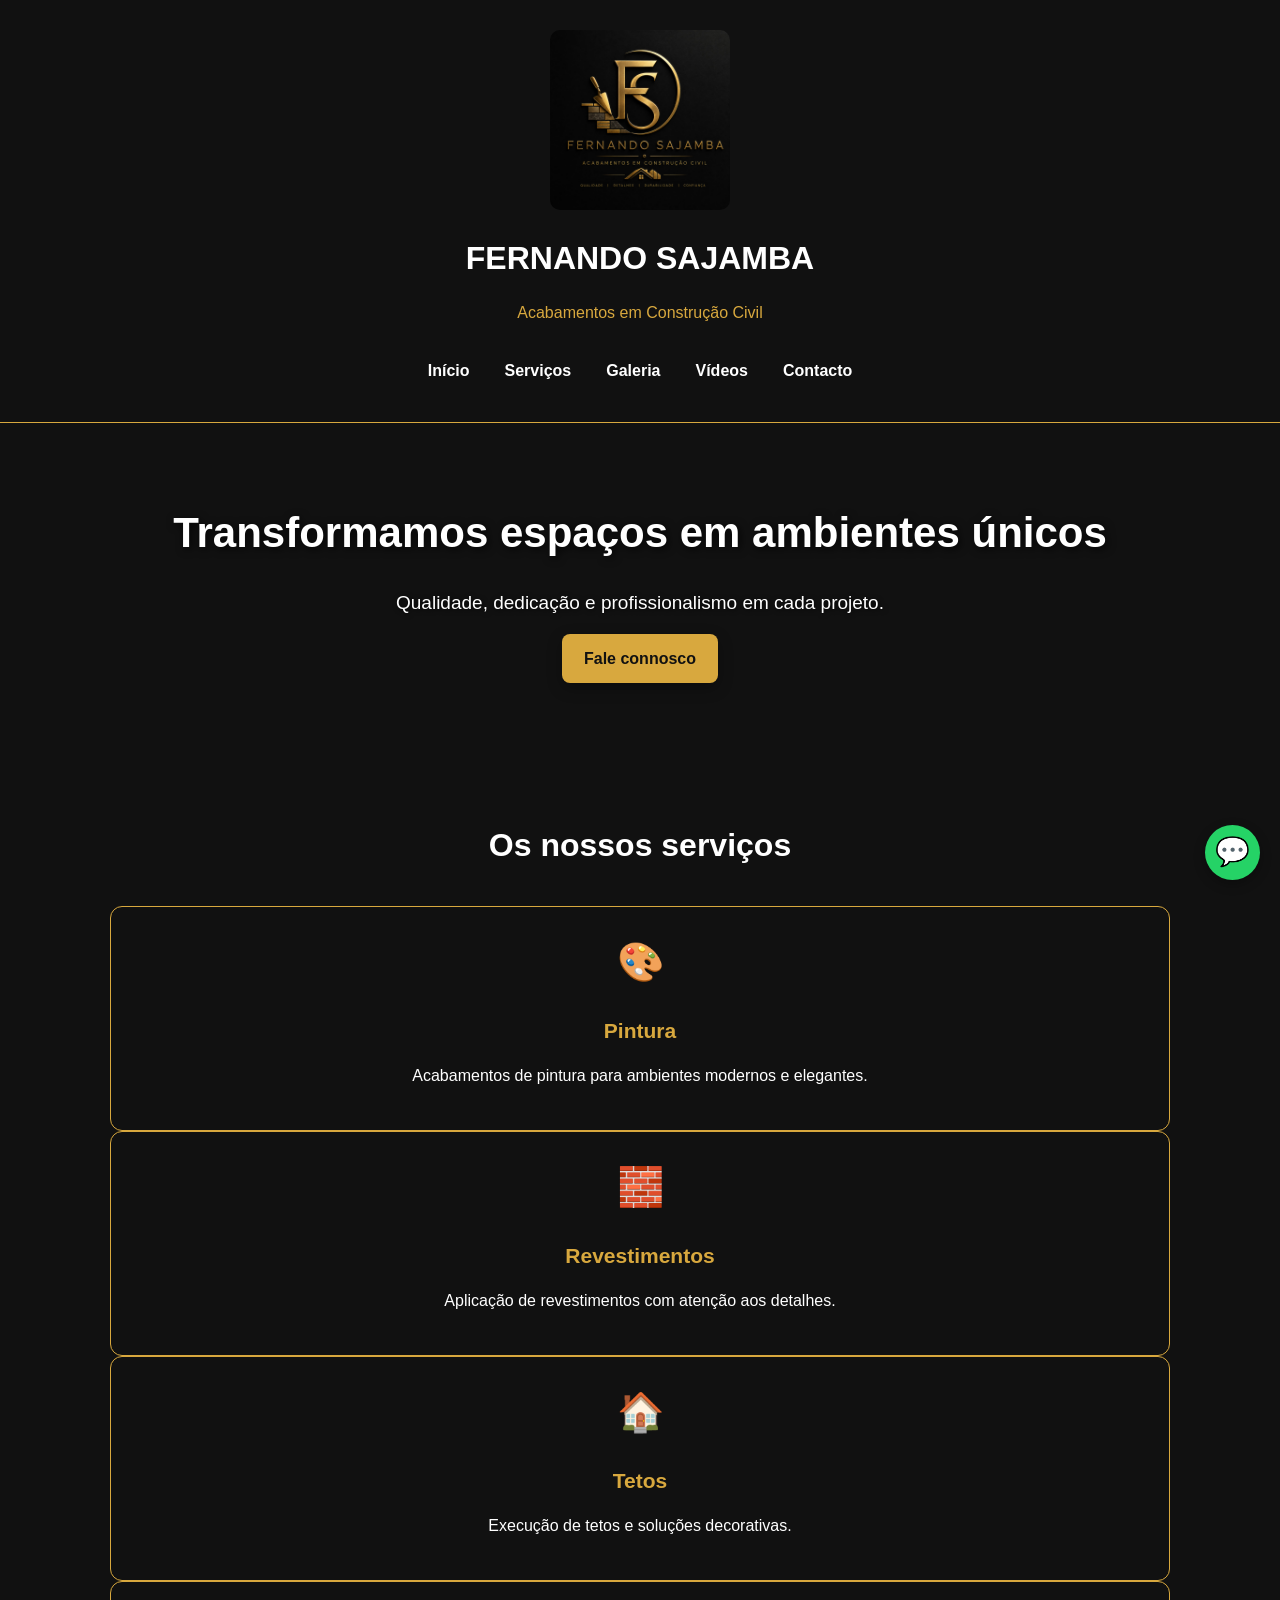
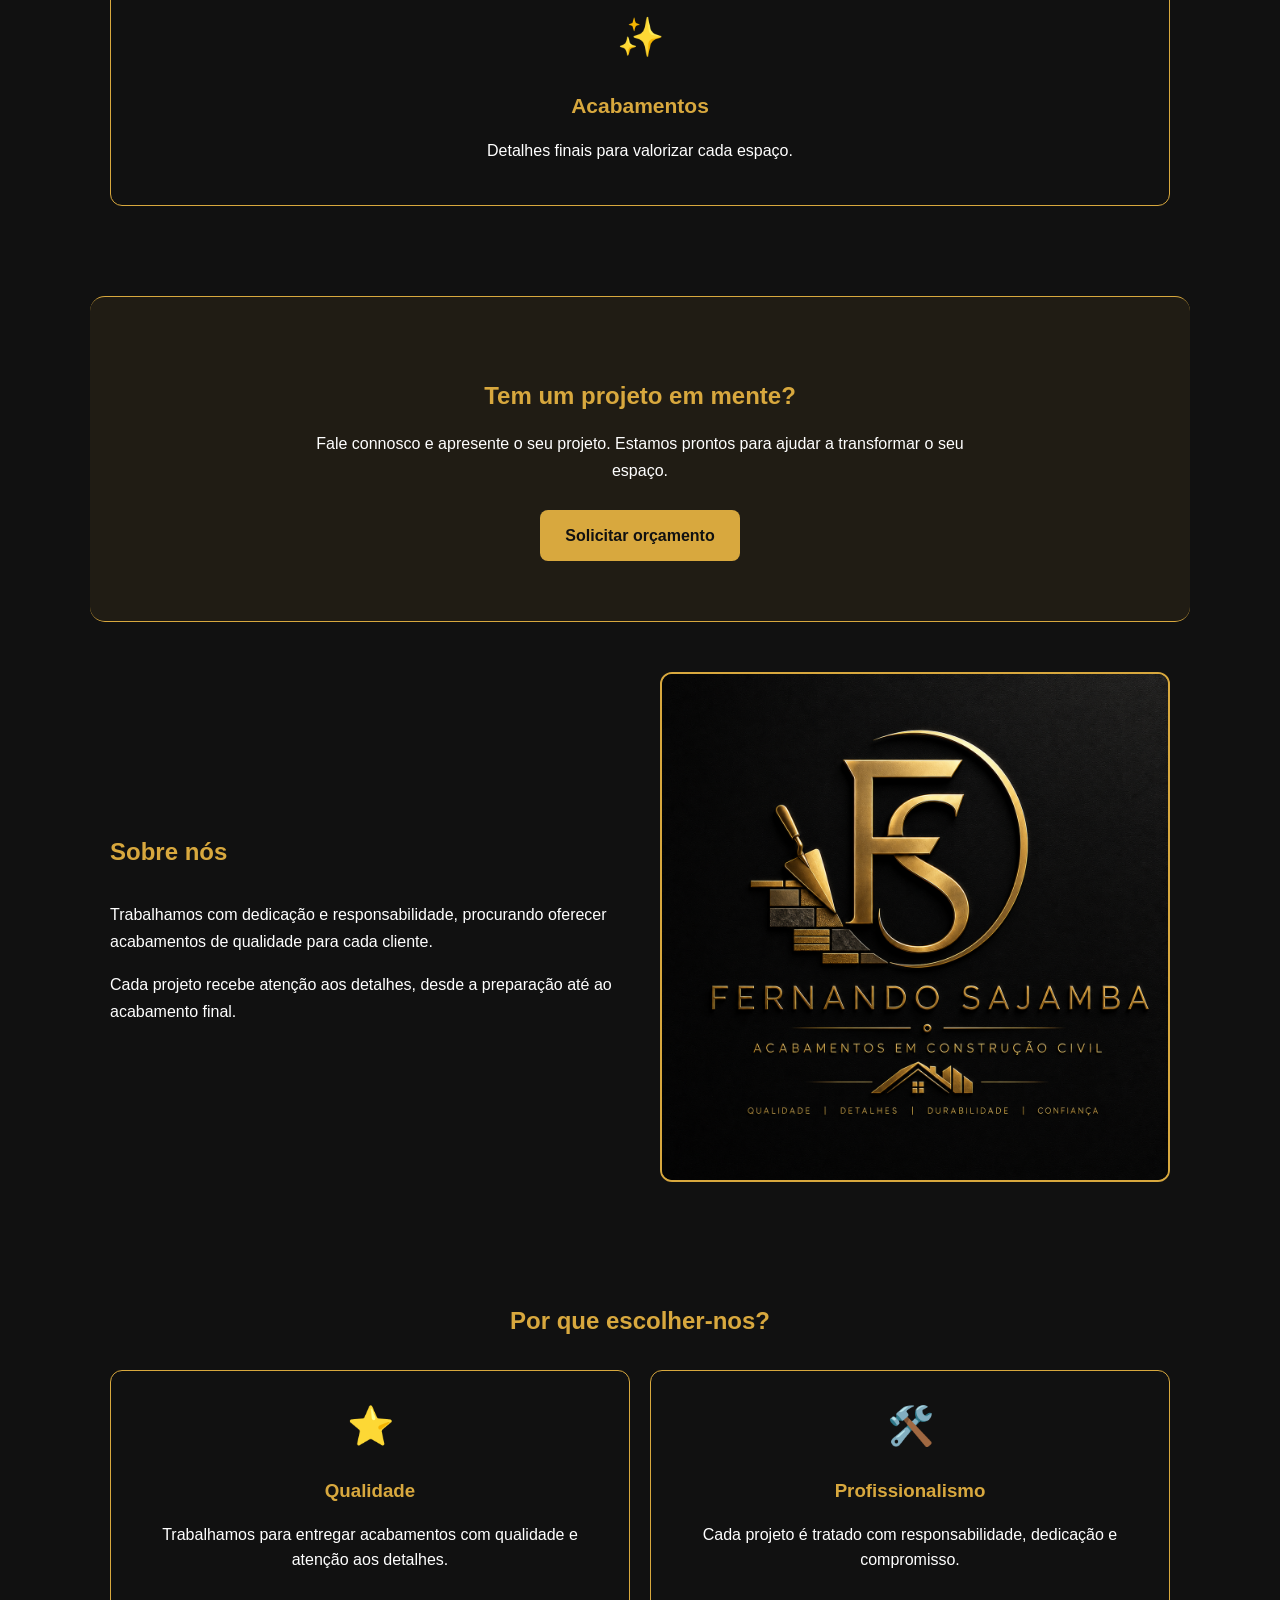
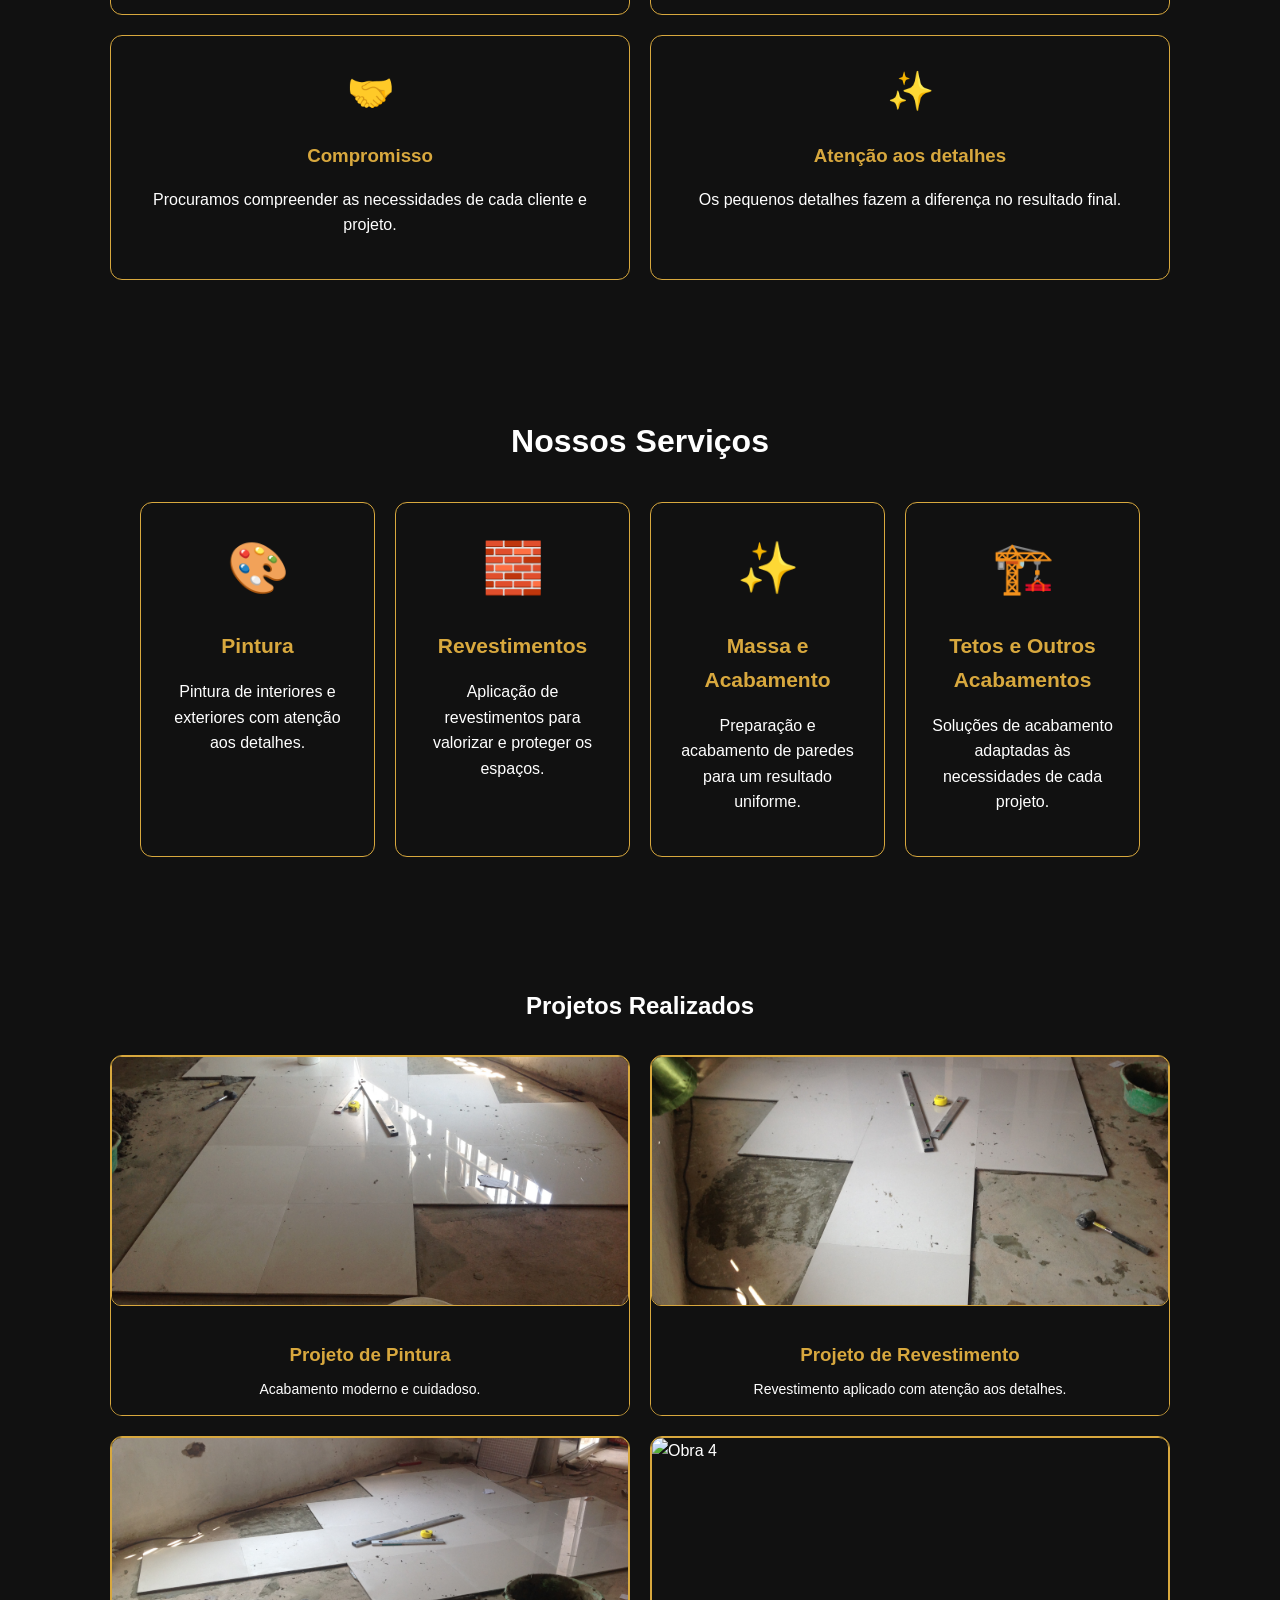
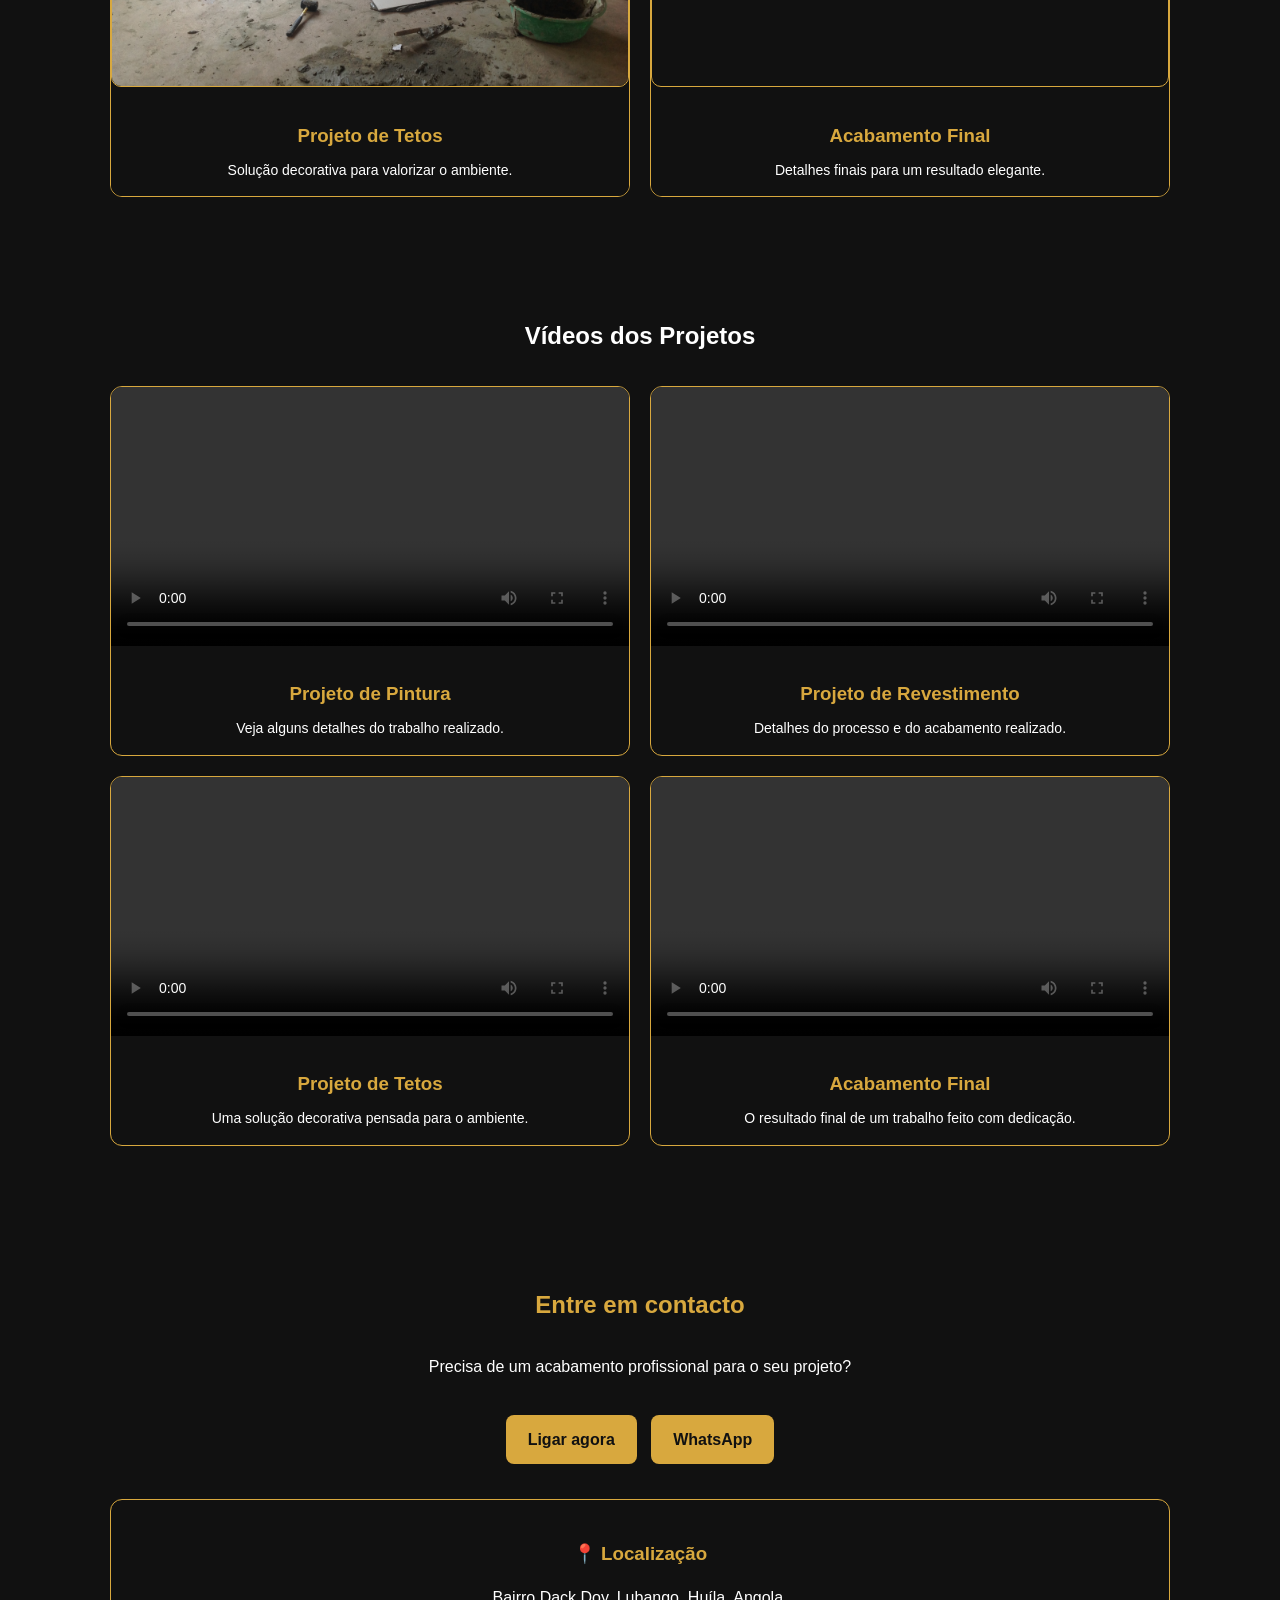
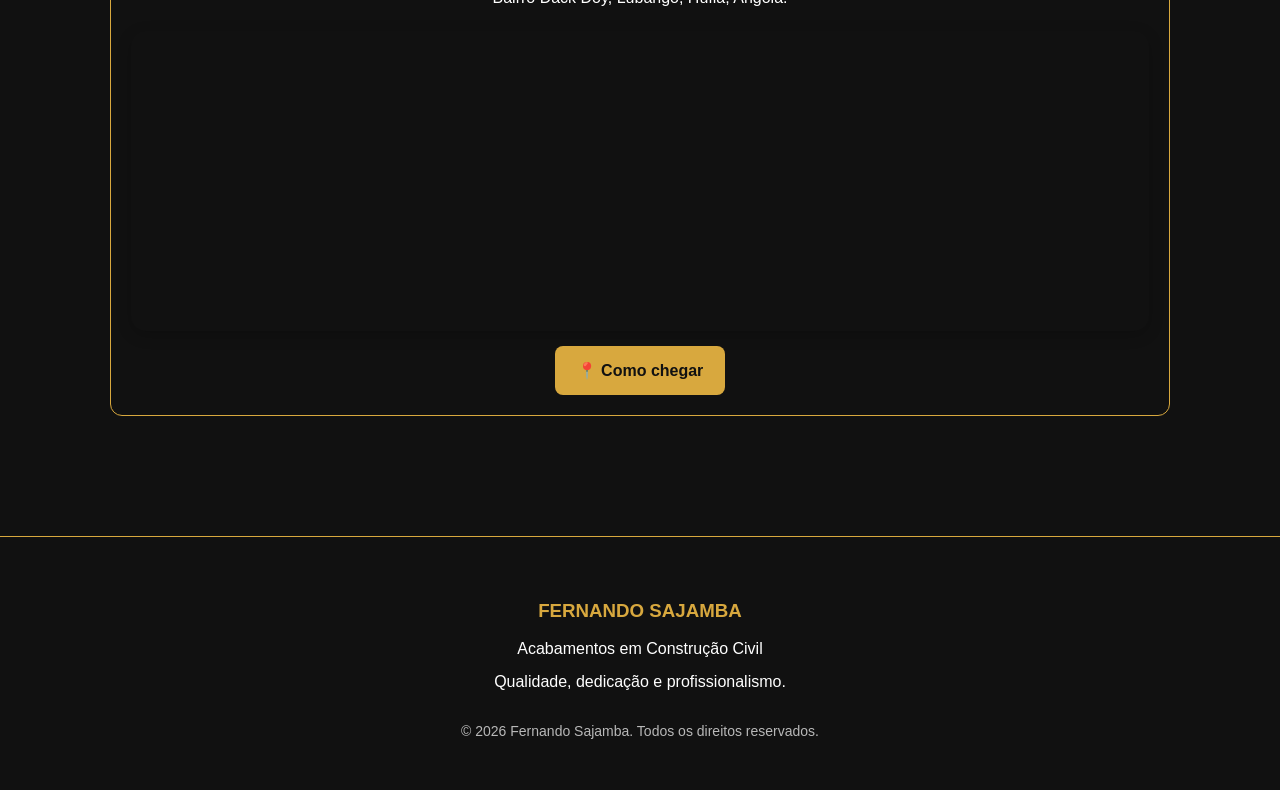
==== commit ac4835da: "Update index.html" ====
--- a/index.html
+++ b/index.html
@@ -20,7 +20,7 @@
 <meta name="author" content="Fernando Sajamba">
 
 <meta name="robots" content="index, follow">  
-<title>Fernando Sajamba - Acabamentos</title>
+<title>Fernando Sajamba - |Acabamentos em Construção Civil </title>
 <link rel="stylesheet" href="style.css">
 </head>
 <body>
@@ -194,13 +194,7 @@
             </p>
         </div>
 
-    </div>
-
-    <a class="botao-orcamento"
-       href="https://wa.me/244928558201?text=Olá%2C%20Fernando%20Sajamba!%20Gostaria%20de%20solicitar%20um%20orçamento%20para%20um%20projeto."
-       target="_blank">
-        💬 Solicitar orçamento
-    </a>
+    </div>  
 
 </section>
 
--- a/style.css
+++ b/style.css
@@ -668,6 +668,8 @@
 }
 
 .servicos h2 {
+    text-align: center;
+    font-size: 32px;
     margin-bottom: 35px;
 }
 
@@ -680,11 +682,12 @@
 }
 
 .servico {
-    padding: 25px 20px;
-    border-radius: 15px;
-    background: #f5f5f5;
-    box-shadow: 0 4px 12px rgba(0,0,0,0.12);
-    transition: 0.3s;
+    padding: 25px;
+    border: 1px solid #d8a83e;
+    border-radius: 12px;
+    
+    transition: transform 0.3s ease,
+                box-shadow 0.3s ease;
 }
 
 .servico:hover {
@@ -692,8 +695,9 @@
 }
 
 .servico-icone {
-    font-size: 40px;
-    margin-bottom: 10px;
+    font-size: 50px;
+    margin-bottom: 15px;
+    text-align: center;
 }
 
 .servico h3 {
@@ -705,17 +709,22 @@
 }
 
 .botao-orcamento {
-    display: inline-block;
-    margin-top: 30px;
-    padding: 13px 25px;
+    display: block;
+    width: 90%;
+    max-width: 350px;
+    margin: 35px auto 10px;
+    padding: 16px 20px;
     background: #222;
     color: white;
     text-decoration: none;
-    border-radius: 8px;
+    border-radius: 10px;
+    font-size: 18px;
     font-weight: bold;
+    text-align: center;
+    box-sizing: border-box;
     transition: 0.3s;
 }
 
 .botao-orcamento:hover {
-    transform: scale(1.05);
-}
+    transform: scale(1.03);
+}
